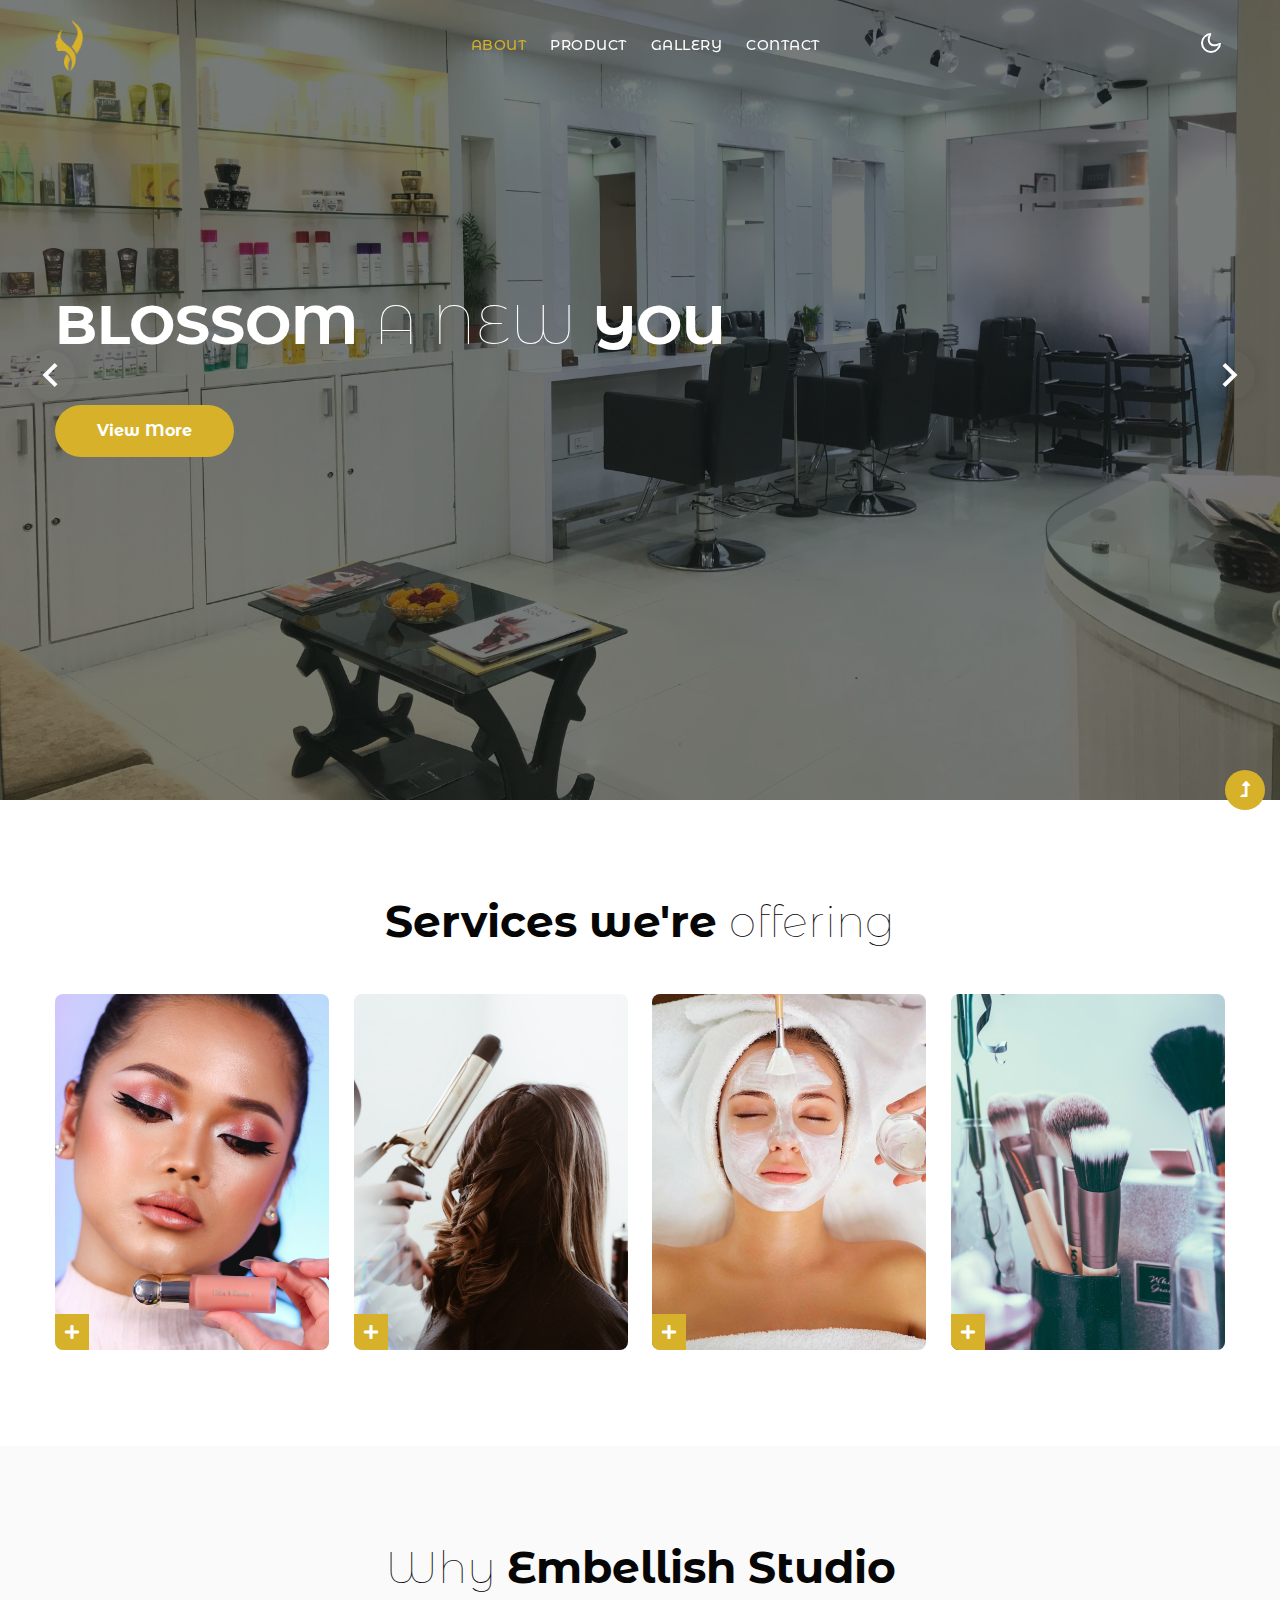
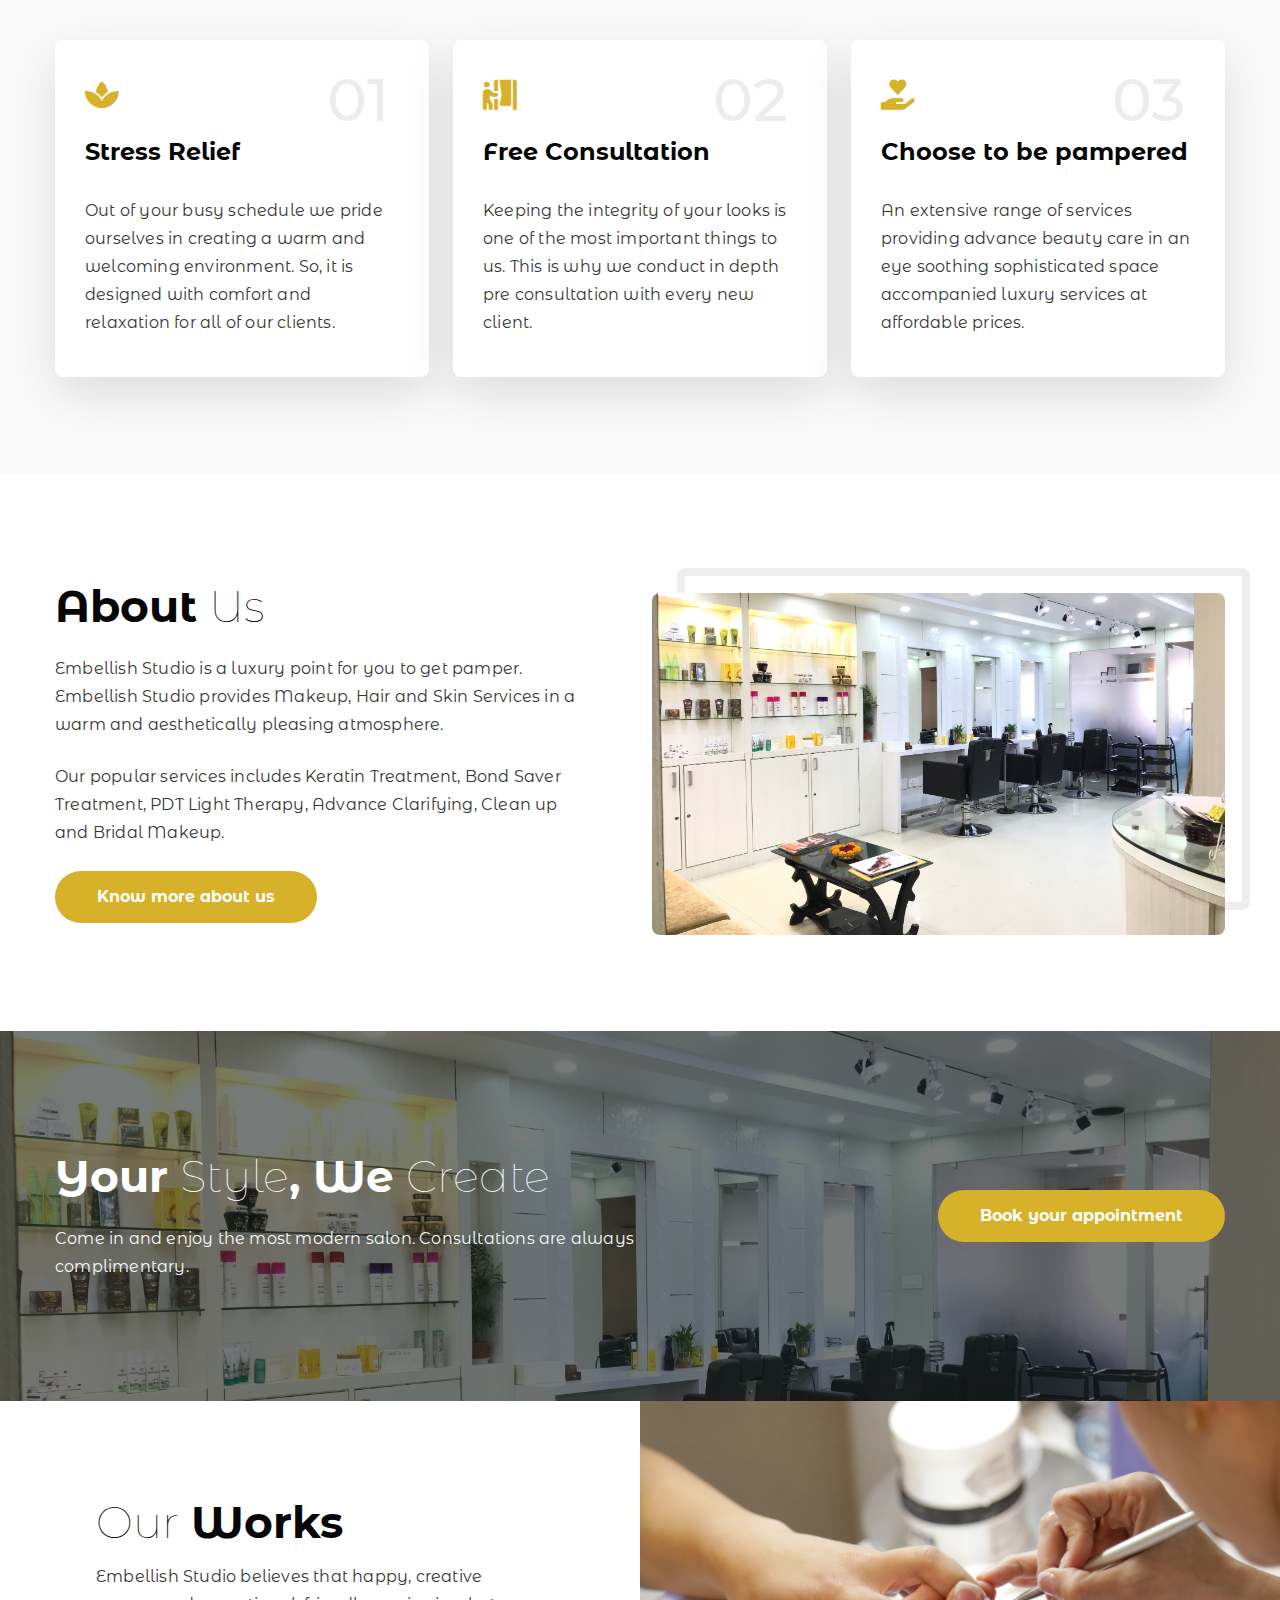
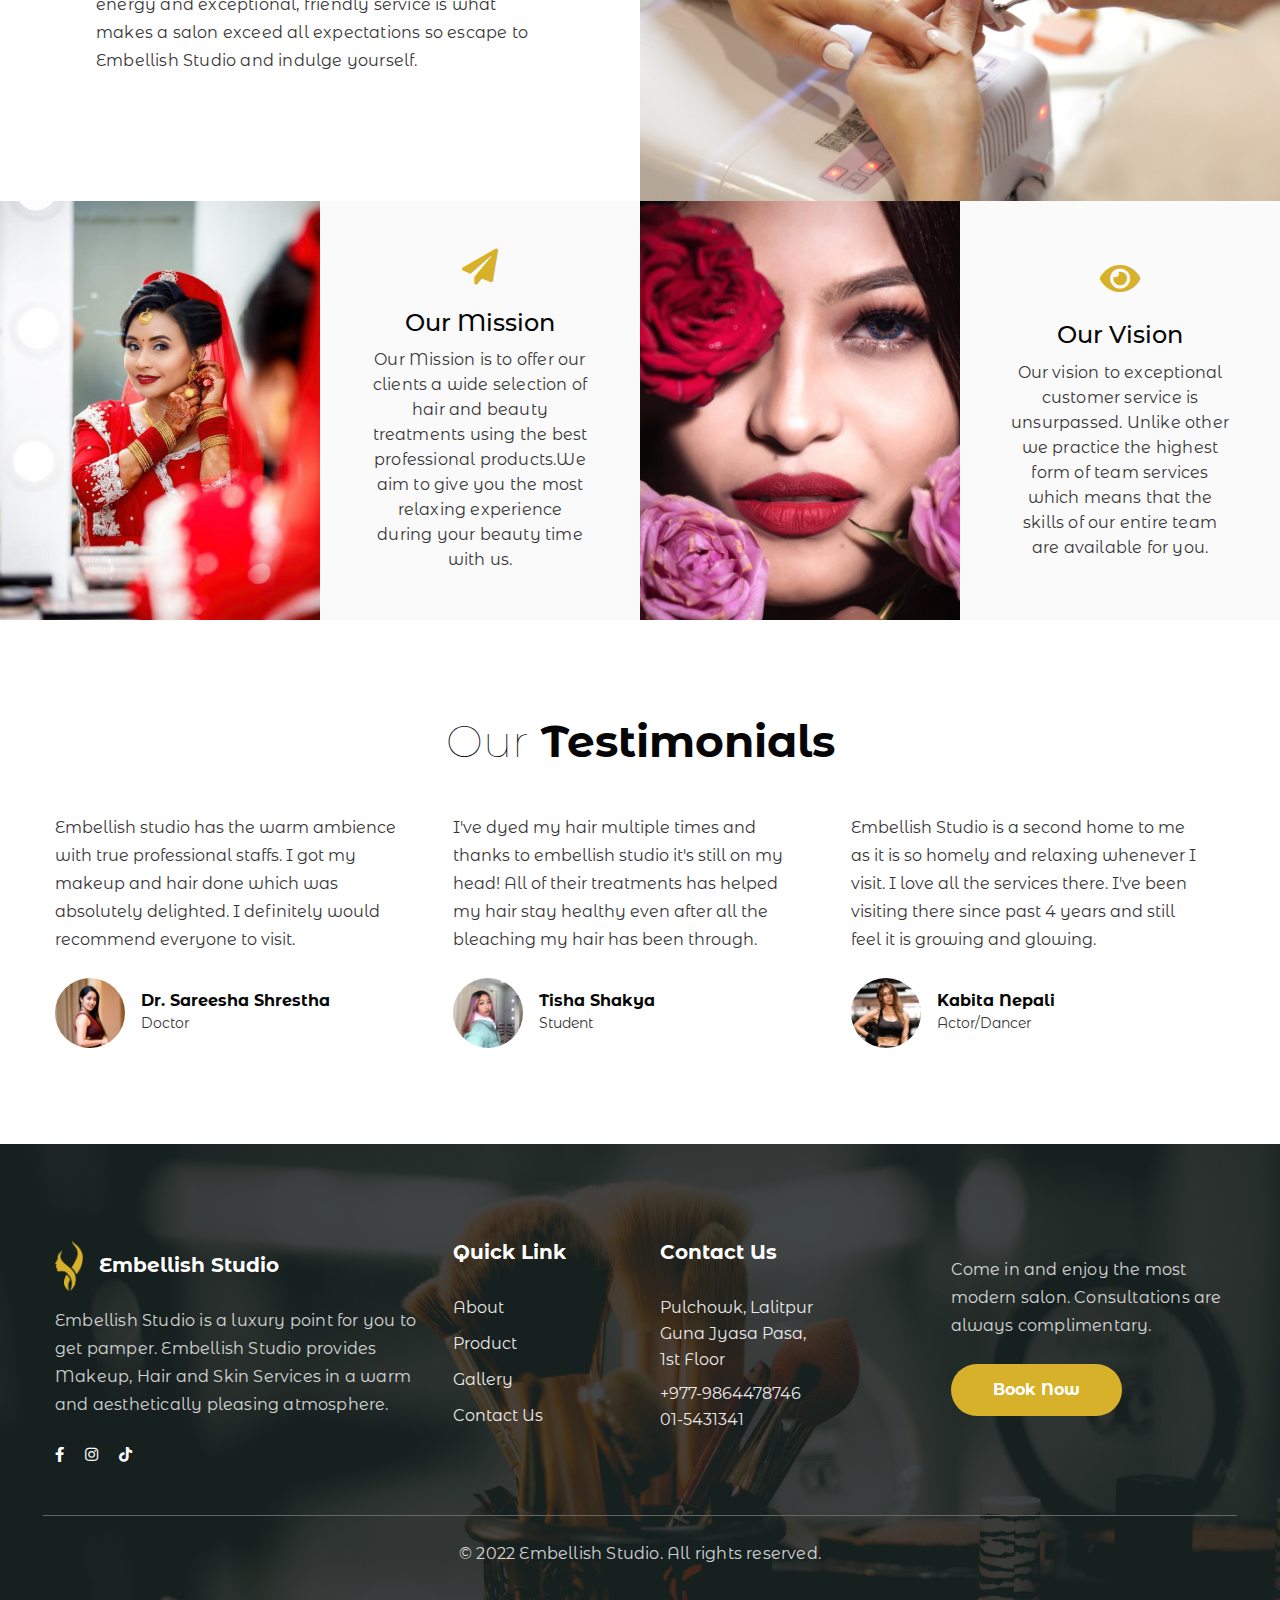
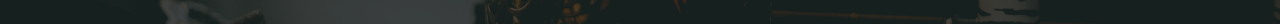
==== index.html @ 5f5c8f49 "first commit" ====
<!doctype html>
<html lang="en">

<head>
    <!-- Required meta tags -->
    <meta charset="utf-8">
    <meta name="viewport" content="width=device-width, initial-scale=1">
    <title>Embellish Studio</title>
    <link rel="preconnect" href="https://fonts.googleapis.com">
<link rel="preconnect" href="https://fonts.gstatic.com" crossorigin>
<link href="https://fonts.googleapis.com/css2?family=Montserrat+Alternates:ital,wght@0,100;0,200;0,300;0,400;0,500;0,600;0,700;0,800;0,900;1,100;1,200;1,300;1,400;1,500;1,600;1,700;1,800;1,900&display=swap" rel="stylesheet">
    <link rel="shortcut icon" type="image/png" href="assets/images/emb.png"> 
    <!-- Template CSS Style link -->
    <link rel="stylesheet" href="assets/css/style-starter.css">
</head>

<body>
    <!-- header -->
    <header id="site-header" class="fixed-top">
        <div class="container">
            <nav class="navbar navbar-expand-lg navbar-light">
                <a class="navbar-brand" href="index.html">
                   <img src="logo.png" width="28" height="50" class="img-fluid me-3" alt="" >
             
                </a>
                <!-- <a class="navbar-brand" href=""> Embellish Studio</a> -->
                
            
              
                <button class="navbar-toggler collapsed" type="button" data-bs-toggle="collapse"
                    data-bs-target="#navbarScroll" aria-controls="navbarScroll" aria-expanded="false"
                    aria-label="Toggle navigation">
                    <span class="navbar-toggler-icon fa icon-expand fa-bars"></span>
                    <span class="navbar-toggler-icon fa icon-close fa-times"></span>
                </button>
              
                <div class="collapse navbar-collapse" id="navbarScroll">
                 
                    <ul class="navbar-nav mx-auto my-2 my-lg-0 navbar-nav-scroll">
                        <li class="nav-item">
                            <a class="nav-link active" aria-current="page" href="index.html">About</a>
                        </li>
                       <!-- <li class="nav-item">
                            <a class="nav-link" href="about.html">About</a>
                        </li> -->
                        <!-- <li class="nav-item">
                            <a class="nav-link" href="services.html">Services</a>
                        </li> -->
                        <li class="nav-item">
                            <a class="nav-link" href="product.html">Product</a>
                        </li>
                        <li class="nav-item">
                            <a class="nav-link" href="gallery.html">Gallery</a>
                        </li>
                        <!-- <li class="nav-item">
                            <a class="nav-link" href="blog.html">Blog</a>
                        </li> -->
                        <li class="nav-item">
                            <a class="nav-link" href="contact.html">Contact</a>
                        </li>
                    </ul>
                 <!--  <form action="#error" method="GET" class="d-flex search-header">
                        <input class="form-control" type="search" placeholder="Enter Keyword..." aria-label="Search"
                            required>
                        <button class="btn btn-style" type="submit"><i class="fas fa-search"></i></button>
                    </form>
                </div>-->
                <!-- toggle switch for light and dark theme -->
               <div class="cont-ser-position">
                    <nav class="navigation">
                        <div class="theme-switch-wrapper">
                            <label class="theme-switch" for="checkbox">
                                <input type="checkbox" id="checkbox">
                                <div class="mode-container">
                                    <i class="gg-sun"></i>
                                    <i class="gg-moon"></i>
                                </div>
                            </label>
                        </div>
                    </nav>
                </div>
                <!-- //toggle switch for light and dark theme -->
            </nav>
        </div>
    </header>
    <!-- //header -->

    <!-- hero slider Start -->
    <div class="banner-wrap">
        <div class="banner-slider">
            <!-- hero slide start -->
            <div class="banner-slide bg1">
                <div class="container">
                    <div class="hero-content">
                        <!--<p data-animation="fadeInDown" class="mb-2">Stitching </p>-->
                        <h1 data-animation="flipInX" data-delay="0.8s" data-color="#fff">
                            BLOSSOM <span>A New</span> YOU </h1>
                        <div class="cta-btn" data-animation="fadeInUp" data-delay="1s">
                            <a href="gallery.html" class="btn btn-style btn-primary">View More</a>
                        </div>
                    </div>
                </div>
                <div class="hero-overlay"></div>
            </div>
            <!-- hero slide end -->
            <!-- hero slide start -->
           <div class="banner-slide bg2">
                <div class="container">
                    <div class="hero-content">
                        <!-- <p data-animation="fadeInDown" class="mb-2">New Trends</p> -->
                        <h1 data-animation="fadeInDown" data-delay="0.8s" data-color="#fff">
                            SLAY <span>with your</span> HAIR
                        </h1>
                        <div class="cta-btn" data-animation="fadeInDown" data-delay="1s">
                            <a href="gallery.html" class="btn btn-style btn-primary">View More</a>
                        </div>
                    </div>
                </div>
                <div class="hero-overlay"></div>
            </div>
            <!-- hero slide end -->
            <!-- hero slide start -->
            <div class="banner-slide bg3">
                <div class="container">
                    <div class="hero-content">
                        <!-- <p data-animation="fadeInUp" class="mb-2">New Models</p> -->
                        <h1 data-animation="fadeInUp" data-color="#fff" data-delay="0.8s">
                            GET <span>your</span> GLOW UP
                        </h1>
                        <div class="cta-btn" data-animation="fadeInDown" data-delay="1s">
                            <a href="gallery.html" class="btn btn-style btn-primary">View More</a>
                        </div>
                    </div>
                </div>
                <div class="hero-overlay"></div>
            </div>
            <!-- hero slide end -->
            <!-- hero slide start -->
            <div class="banner-slide bg4">
                <div class="container">
                    <div class="hero-content">
                        <!-- <p data-animation="fadeInDown" class="mb-2">Fashion Look</p> -->
                        <h1 data-animation="flipInX" data-color="#fff" data-delay="0.8s">
                            CREATE <span>your </span>VISION
                        </h1>
                        <div class="cta-btn" data-animation="fadeInUp" data-delay="1s">
                            <a href="gallery.html" class="btn btn-style btn-primary">View More</a>
                        </div>
                    </div>
                </div>
                <div class="hero-overlay"></div>
            </div>
            <!-- hero slide end -->
        </div>
    </div>
    <!-- hero slider end -->

    <!-- home services block -->
    <div class="w3l-servicesblock2 py-5" id="services">
        <div class="container py-lg-5 py-md-4 py-2">
            <h3 class="title-style text-center mb-lg-5 mb-4">Services we're <span>offering</span></h3>
            <div class="row">
                <div class="col-lg-3 col-sm-6">
                    <div class="grids5-info">
                        <a href="" class="blog-image d-block zoom"><img src="assets/images/s1.jpg" alt=""
                                class="img-fluid radius-image" />
                            <div class="image-overlay">
                                <h4>Makeup</h4>
                                <p>Our Makeup Artists will personalize your makeup look to bring out your best features.</p>
                            </div>
                            <div class="iconic-plus">
                                <i class="fas fa-plus"></i>
                            </div>
                        </a>
                    </div>
                </div>
                <div class="col-lg-3 col-sm-6 mt-sm-0 mt-4">
                    <div class="grids5-info">
                        <a href="" class="blog-image d-block zoom"><img src="assets/images/s2.jpg" alt=""
                                class="img-fluid radius-image" />
                            <div class="image-overlay">
                                <h4>Hair</h4>
                                <p>Our Hair Professionals helps you to choose the best product for your hair.</p>
                            </div>
                            <div class="iconic-plus">
                                <i class="fas fa-plus"></i>
                            </div>
                        </a>
                    </div>
                </div>
                <div class="col-lg-3 col-sm-6 mt-lg-0 mt-4">
                    <div class="grids5-info">
                        <a href="" class="blog-image d-block zoom"><img src="assets/images/s3.jpg" alt=""
                                class="img-fluid radius-image" />
                            <div class="image-overlay">
                                <h4>Skin </h4>
                                <p>Our skin treatment are designed to balance the skin and repair it.</p>
                            </div>
                            <div class="iconic-plus">
                                <i class="fas fa-plus"></i>
                            </div>
                        </a>
                    </div>
                </div>
                <div class="col-lg-3 col-sm-6 mt-lg-0 mt-4">
                    <div class="grids5-info">
                        <a href="" class="blog-image d-block zoom"><img src="assets/images/s4.jpg" alt=""
                                class="img-fluid radius-image" />
                            <div class="image-overlay">
                                <h4>Makeup Classes</h4>
                                <p>Learn everything you need to from basic fundamentals all the way to the advanced techniques including fashion, editorial, bridal, and more.</p>
                            </div>
                            <div class="iconic-plus">
                                <i class="fas fa-plus"></i>
                            </div>
                        </a>
                    </div>
                </div>
            </div>
            <!-- <div class="text-center mt-md-5 mt-5 pt-lg-4">
                <a href="services.html" class="btn btn-style">View More Services</a>
            </div> -->
        </div>
    </div>
    <!-- //home services block -->

    <!-- home page service grids -->
    <section class="home-services py-5" id="services">
        <div class="container py-lg-5 py-md-4 py-2">
            <h3 class="title-style text-center mb-lg-5 mb-4"><span>Why </span>Embellish Studio</h3>
            <div class="row justify-content-center">
                <div class="col-lg-4 col-md-6">
                    <div class="box-wrap">
                        <div class="icon">
                            <i class="fas fa-spa"></i>
                        </div>
                        <h4 class="number">01</h4>
                        <h4><a href="#url">Stress Relief</a></h4>
                        <p>Out of your busy schedule we pride ourselves in creating a warm and welcoming environment. So, it is designed with comfort and relaxation for all of our clients.</p>
                        <!-- <a href="services.html" class="read">Read more</a> -->
                    </div>
                </div>
                <div class="col-lg-4 col-md-6 mt-md-0 mt-4">
                    <div class="box-wrap">
                        <div class="icon">
                            <i class="fas fa-person-booth"></i>
                        </div>
                        <h4 class="number">02</h4>
                        <h4><a href="#url">Free Consultation</a></h4>
                        <p>  Keeping the integrity of your looks is one of the most important things to us. This is why we conduct in depth pre consultation with every new client.  </p>
                        <!-- <a href="services.html" class="read">Read more</a> -->
                    </div>
                </div>
                <div class="col-lg-4 col-md-6 mt-lg-0 mt-4">
                    <div class="box-wrap">
                        <div class="icon">
                            <i class="fas fa-hand-holding-heart"></i>         
                        </div>
                        <h4 class="number">03</h4>
                        <h4><a href="#url">Choose to be pampered</a></h4>
                        <p>An extensive range of services providing advance beauty care in an eye soothing sophisticated space accompanied luxury services at affordable prices. </p>
                        <!-- <a href="services.html" class="read">Read more</a> -->
                    </div>
                </div>
            </div>
        </div>
    </section>
    <!-- //home page service grids -->

    <!-- about block -->
    <section class="w3l-about py-5" id="about">
        <div class="container py-lg-5 py-md-4 py-2">
            <div class="row align-items-center">
                <div class="col-lg-6 section-width pe-xl-5">
                    <h3 class="title-style">About <span>Us</span> </h3>
                    <p class="mt-4">Embellish Studio is a luxury point for you to get pamper. Embellish Studio provides Makeup, Hair and Skin Services in a warm and aesthetically pleasing atmosphere.</p>
                    <p class="mt-4 pb-dm-3">Our popular services includes Keratin Treatment, Bond Saver Treatment, PDT Light Therapy, Advance Clarifying, Clean up and Bridal Makeup.</p>
                    <a href="gallery.html" class="btn btn-style mt-4"> Know more about us</a>  
                </div>
                <div class="col-lg-6 history-info mt-lg-0 mt-5 pt-md-4 pt-2">
                    <div class="position-relative img-border">
                        <img src="assets/images/b1.jpeg" class="img-fluid video-popup-image" alt="video-popup">

                        <!-- <a href="#small-dialog" class="popup-with-zoom-anim play-view text-center position-absolute">
                            <span class="video-play-icon">
                                <span class="fa fa-play"></span>
                            </span>
                        </a> -->

                        <!-- dialog itself, mfp-hide class is required to make dialog hidden -->
                        <div id="small-dialog" class="zoom-anim-dialog mfp-hide">
                            <!-- <iframe src="https://player.vimeo.com/video/333569091?h=9836ac4d97"
                                allowfullscreen></iframe> -->
                        </div>
                    </div>
                </div>
            </div>
        </div>
    </section>
    <!-- //about block -->

    <!-- content block -->
    <section class="w3l-content1 py-5">
        <div class="container py-md-5 py-sm-4 py-2">
            <div class="row align-items-center py-4">
                <div class="col-lg-7">
                    <div class="bottom-info">
                        <h3 class="title-style text-white">Your <span>Style</span>, We <span>Create</span></h3>
                        <p class="mt-4 text-light">Come in and enjoy the most modern salon. Consultations are always complimentary.</p>
                    </div>
                </div>
                <div class="col-lg-5 text-lg-end">
                    <a href="contact.html" class="btn btn-style mt-lg-0 mt-md-5 mt-4">Book your appointment</a>
                </div>
            </div>
        </div>
    </section>
    <!-- //content block -->

    <!-- works block -->
    <section class="w3l-how-grids-3" id="how">
        <div class="container-fluid">
            <div class="row d-grid grid-col-2 grid-element-9 px-lg-0">
                <div class="left-texthny p-lg-5 py-4">
                    <div class="left-texthny-2 p-lg-5 p-4">
                        <h3 class="title-style"><span>Our</span> Works</h3>
                        <p class="my-3 pr-lg-4">Embellish Studio believes that happy, creative energy and exceptional, friendly service is what makes a salon exceed all expectations so escape to Embellish Studio and indulge yourself.</p>
                        <!-- <a href="about.html" class="btn btn-style btn-secondary mt-4">Read More</a> -->
                    </div>
                </div>
                <div class="left-grid-ele-9 grid-bg1">
                </div>
            </div>
            <div class="row d-grid grid-col-3 grid-element-9 px-lg-0">
                <div class="left-grid-ele-9 grid-bg2">

                </div>
                <div class="left-texthny-3 p-lg-5 py-4 d-grid align-items-center">
                    <div class="sub-wid-grid-9 py-lg-0 py-5">
                        <!-- <i class="fas fa-child mb-4"></i> -->
                        <i class="fas fa-paper-plane mb-4"></i>
                        <h4 class="text-grid-9">Our Mission</h4>
                        <p class="sub-para">Our Mission is to offer our clients a wide selection of hair and beauty treatments using the best professional products.We aim to give you the most relaxing experience during your beauty time with us.</p>

                    </div>
                </div>
                <div class="left-grid-ele-9 grid-bg3">

                </div>
                <div class="left-texthny-3 p-lg-5 py-4 d-grid align-items-center">
                    <div class="sub-wid-grid-9 py-lg-0 py-5">
                        <!-- <i class="fab fa-angellist mb-4"></i> -->
                        <i class="fas fa-eye mb-4"></i>
                        <h4 class="text-grid-9">Our Vision</h4>
                        <p class="sub-para">Our vision to exceptional customer service is unsurpassed. Unlike other we practice the highest form of team services which means that the skills of our entire team are available for you.</p>
                    </div>
                </div>
            </div>
        </div>
    </section>
    <!-- //works block -->

 <!-- testimonials block -->
 <section class="w3l-customer-block py-5">
    <div class="container py-lg-5 py-md-4 py-2">
        <h3 class="title-style text-center mb-lg-5 mb-4"><span>Our</span> Testimonials</h3>
        <div class="row">
            <div class="col-md-4">
                <div class="customer-single pe-lg-4">
                    <blockquote>Embellish studio has the warm ambience with true professional staffs. I got my makeup and hair done which was absolutely delighted. I definitely would recommend everyone to visit.
                    </blockquote>
                    <div class="customer-img d-flex align-items-center mt-4">
                        <img src="assets/images/testi1.jpg" class="img-fluid me-3" alt="" />
                        <div class="customer-info">
                            <h6>Dr. Sareesha Shrestha</h6>
                            <small class="mb-0">Doctor</small>
                        </div>
                    </div>
                </div>
            </div>
            <div class="col-md-4 mt-md-0 mt-5">
                <div class="customer-single pe-lg-4">
                    <blockquote>I've dyed my hair multiple times and thanks to embellish studio it's still on my head! All of their treatments has helped my hair stay healthy even after all the bleaching my hair has been through.
                    </blockquote>
                    <div class="customer-img d-flex align-items-center mt-4">
                        <img src="assets/images/testi2.jpg" class="img-fluid me-3" alt="" />
                        <div class="customer-info">
                            <h6>Tisha Shakya</h6>
                            <small class="mb-0">Student</small>
                        </div>
                    </div>
                </div>
            </div>
            <div class="col-md-4 mt-md-0 mt-5">
                <div class="customer-single pe-lg-4">
                    <blockquote>Embellish Studio is a second home to me as it is so homely and relaxing  whenever I visit. I love all the services there. I've been visiting there since past 4 years and still feel it is growing and glowing.
                    </blockquote>
                    <div class="customer-img d-flex align-items-center mt-4">
                        <img src="assets/images/testi3.jpg" class="img-fluid me-3" alt="" />
                        <div class="customer-info">
                            <h6>Kabita Nepali</h6>
                            <small class="mb-0">Actor/Dancer</small>
                        </div>
                    </div>
                </div>
            </div>
        </div>
    </div>
</section>
<!-- //testimonials block -->
   <!-- footer -->
   <footer class="w3l-footer-16 py-5">
    <div class="container pt-md-5 pt-sm-4 pb-sm-2">
        <div class="row">
            <div class="col-lg-4">
                <div class="footer-logo d-flex align-items-center mt-6">
                     <img src="logo.png" width="28" height="50" class="img-fluid me-3" alt="" >
                     <h3 class="mb-0"> Embellish Studio</h3>
                     
                </div>
              
                
                  
                    <p class="mt-3">Embellish Studio is a luxury point for you to get pamper. Embellish Studio provides Makeup, Hair and Skin Services in a warm and aesthetically pleasing atmosphere.</p>
                    <div class="columns-2 mt-4">
                        <ul class="social">
                            <li><a href="https://www.facebook.com/Embellishstudio7"><i class="fab fa-facebook-f"></i></a>
                            </li>
                            <!-- <li><a href="#youtube"><i class="fab fa-youtube"></i></a>
                            </li> -->
                            <li><a href="https://www.instagram.com/embellishstudio_/"><i class="fab fa-instagram"></i></a>
                            </li>
                            <li><a href="https://www.tiktok.com/@embellishstudio"><i class="fab fa-tiktok"></i></a>
                            </li>
                           <!-- <li><a href="#github"><i class="fab fa-daraz"></i></a>
                            </li> --><div class="!"></div>
                    </ul>
                </div>
            </div>
            <div class="col-lg-5 mt-lg-0 mt-5">    
                <div class="row">
                    <div class="col-xl-5 col-4 column">
                        <h3 class="">Quick Link</h3>
                        <ul class="footer-gd-16">
                            <li><a href="index.html">About</a></li>
                            <li><a href="product.html">Product</a></li>
                            <li><a href="gallery.html">Gallery</a></li>
                            <li><a href="contact.html">Contact Us</a></li>
                        </ul>
                    </div>
                    <div class="col-xl-5 col-6 column px-xxl-0">
                        <h3 class="">Contact Us</h3>
                        <ul class="footer-contact-list">
                            <li class="mt-2">Pulchowk, Lalitpur<br>Guna Jyasa Pasa,<br>1st Floor</li>
                            <li class="mt-2">+977-9864478746<br>01-5431341</li>
                        </ul>
                    </div>
                </div>
            </div>
            <div class="col-lg-3 col-md-7 col-8 column mt-lg-0 mt-4">
                <!-- <h3>Downloads</h3> -->
            </a>
           <p class="mt-3">Come in and enjoy the most modern salon. Consultations are always complimentary.</p>
            <div class="columns-2 mt-4">
                <a href="contact.html" class="btn btn-style mt-lg-0 mt-md-5 mt-4">Book Now</a>
               
            </div>
        </div>
        <div class="below-section text-center pt-4 mt-5">
            <p class="copy-text">&copy; 2022 Embellish Studio. All rights reserved.  </p>
        </div>
    </div>
</footer>
<!-- //footer -->

    <!-- Js scripts -->
    <!-- move top -->
    <button onclick="topFunction()" id="movetop" title="Go to top">
        <span class="fas fa-level-up-alt" aria-hidden="true"></span>
    </button>
    <script>
        // When the user scrolls down 20px from the top of the document, show the button
        window.onscroll = function () {
            scrollFunction()
        };

        function scrollFunction() {
            if (document.body.scrollTop > 20 || document.documentElement.scrollTop > 20) {
                document.getElementById("movetop").style.display = "block";
            } else {
                document.getElementById("movetop").style.display = "none";
            }
        }

        // When the user clicks on the button, scroll to the top of the document
        function topFunction() {
            document.body.scrollTop = 0;
            document.documentElement.scrollTop = 0;
        }
    </script>
    <!-- //move top -->

    <!-- common jquery plugin -->
    <script src="assets/js/jquery-3.3.1.min.js"></script>
    <!-- //common jquery plugin -->

    <!-- banner slick slider -->
    <script src="assets/js/slick.js"></script>
    <script src="assets/js/script.js"></script>
    <!-- //banner slick slider -->

    <!-- magnific-popup javascript -->
    <script src="assets/js/jquery.magnific-popup.min.js"></script>
    <script>
        $(document).ready(function () {
            $('.popup-with-zoom-anim').magnificPopup({
                type: 'inline',

                fixedContentPos: false,
                fixedBgPos: true,

                overflowY: 'auto',

                closeBtnInside: true,
                preloader: false,

                midClick: true,
                removalDelay: 300,
                mainClass: 'my-mfp-zoom-in'
            });

            $('.popup-with-move-anim').magnificPopup({
                type: 'inline',

                fixedContentPos: false,
                fixedBgPos: true,

                overflowY: 'auto',

                closeBtnInside: true,
                preloader: false,

                midClick: true,
                removalDelay: 300,
                mainClass: 'my-mfp-slide-bottom'
            });
        });
    </script>
    <!-- //magnific-popup javascript -->

    <!-- theme switch js (light and dark)-->
    <script src="assets/js/theme-change.js"></script>
    <!-- //theme switch js (light and dark)-->

    <!-- MENU-JS -->
    <script>
        $(window).on("scroll", function () {
            var scroll = $(window).scrollTop();

            if (scroll >= 80) {
                $("#site-header").addClass("nav-fixed");
            } else {
                $("#site-header").removeClass("nav-fixed");
            }
        });

        //Main navigation Active Class Add Remove
        $(".navbar-toggler").on("click", function () {
            $("header").toggleClass("active");
        });
        $(document).on("ready", function () {
            if ($(window).width() > 991) {
                $("header").removeClass("active");
            }
            $(window).on("resize", function () {
                if ($(window).width() > 991) {
                    $("header").removeClass("active");
                }
            });
        });
    </script>
    <!-- //MENU-JS -->

    <!-- disable body scroll which navbar is in active -->
    <script>
        $(function () {
            $('.navbar-toggler').click(function () {
                $('body').toggleClass('noscroll');
            })
        });
    </script>
    <!-- //disable body scroll which navbar is in active -->
    <!-- disable right click -->
    <script>
        document.addEventListener("contextmenu", function(event){
        event.preventDefault();  
        }, false);
        </script>
        <!-- disable right click -->

    <!-- bootstrap -->
    <script src="assets/js/bootstrap.min.js"></script>
    <!-- //bootstrap -->
    <!-- //Js scripts -->
</body>

</html>
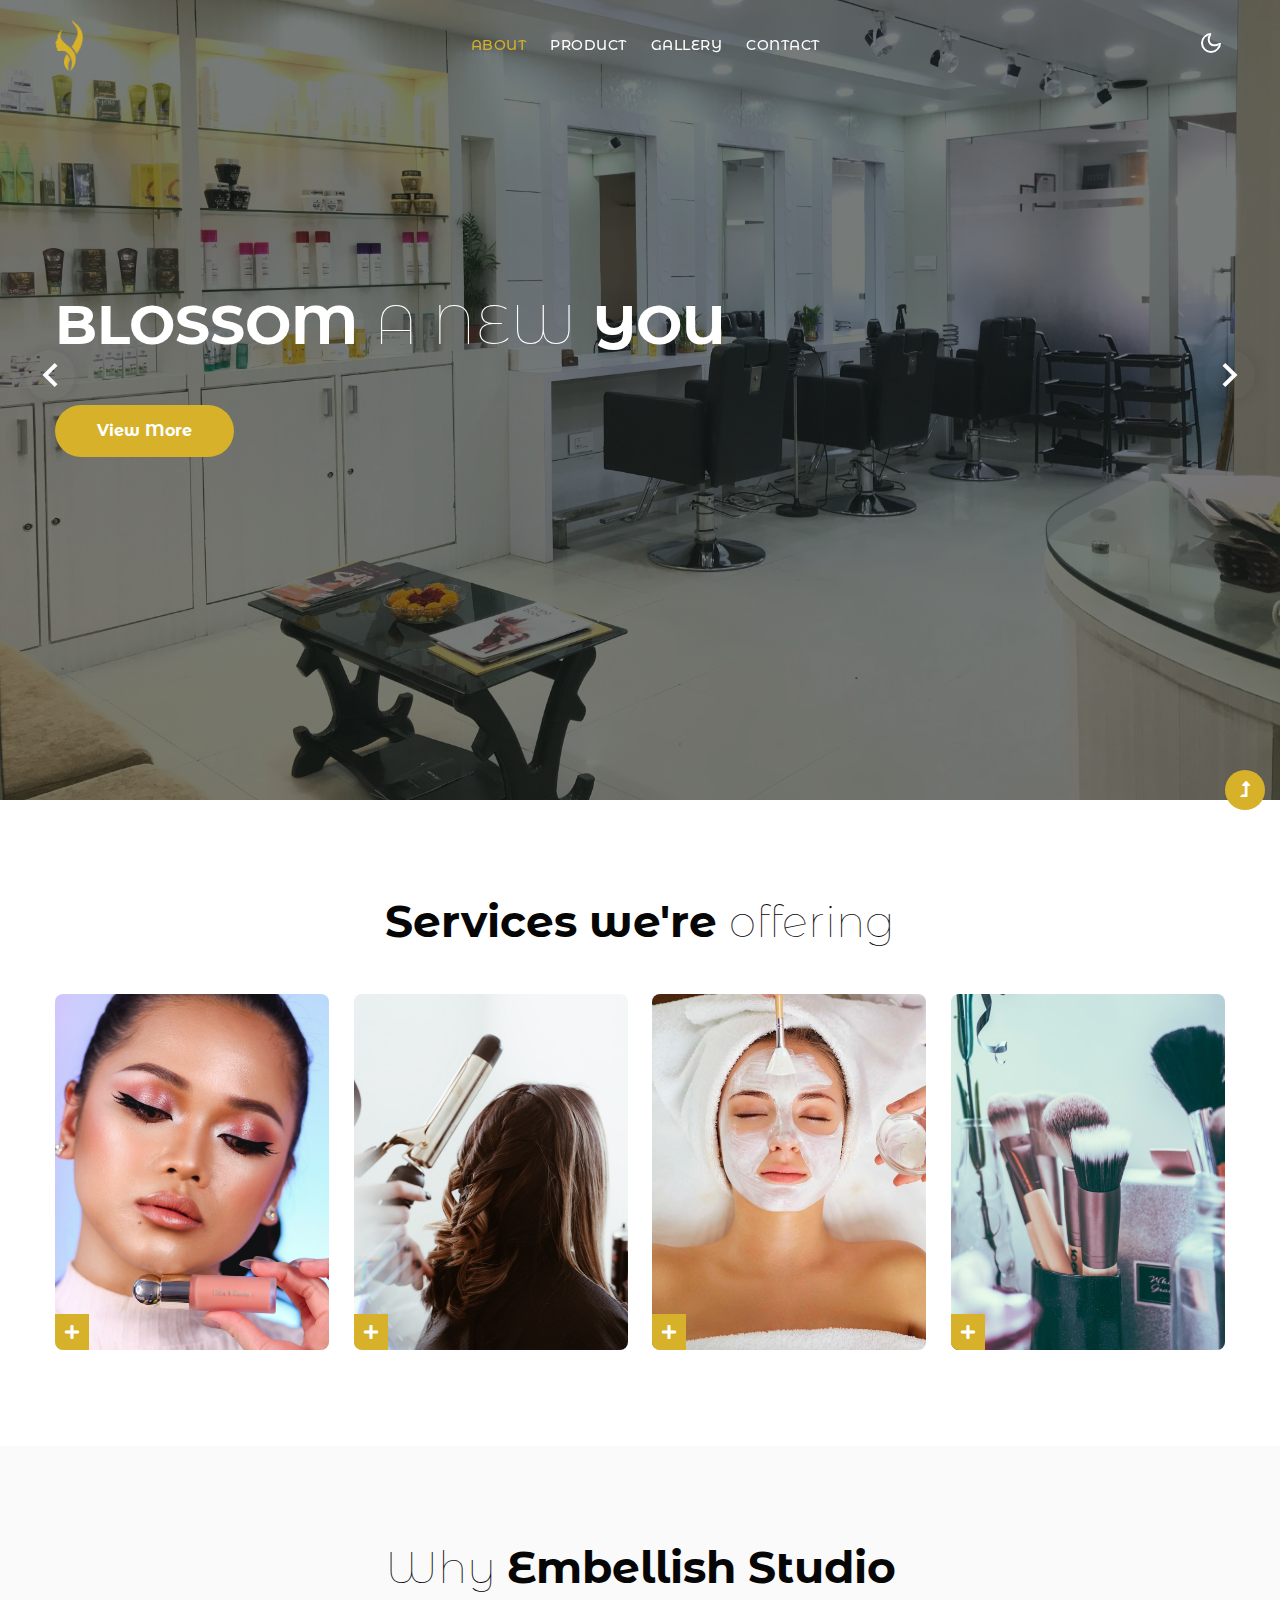
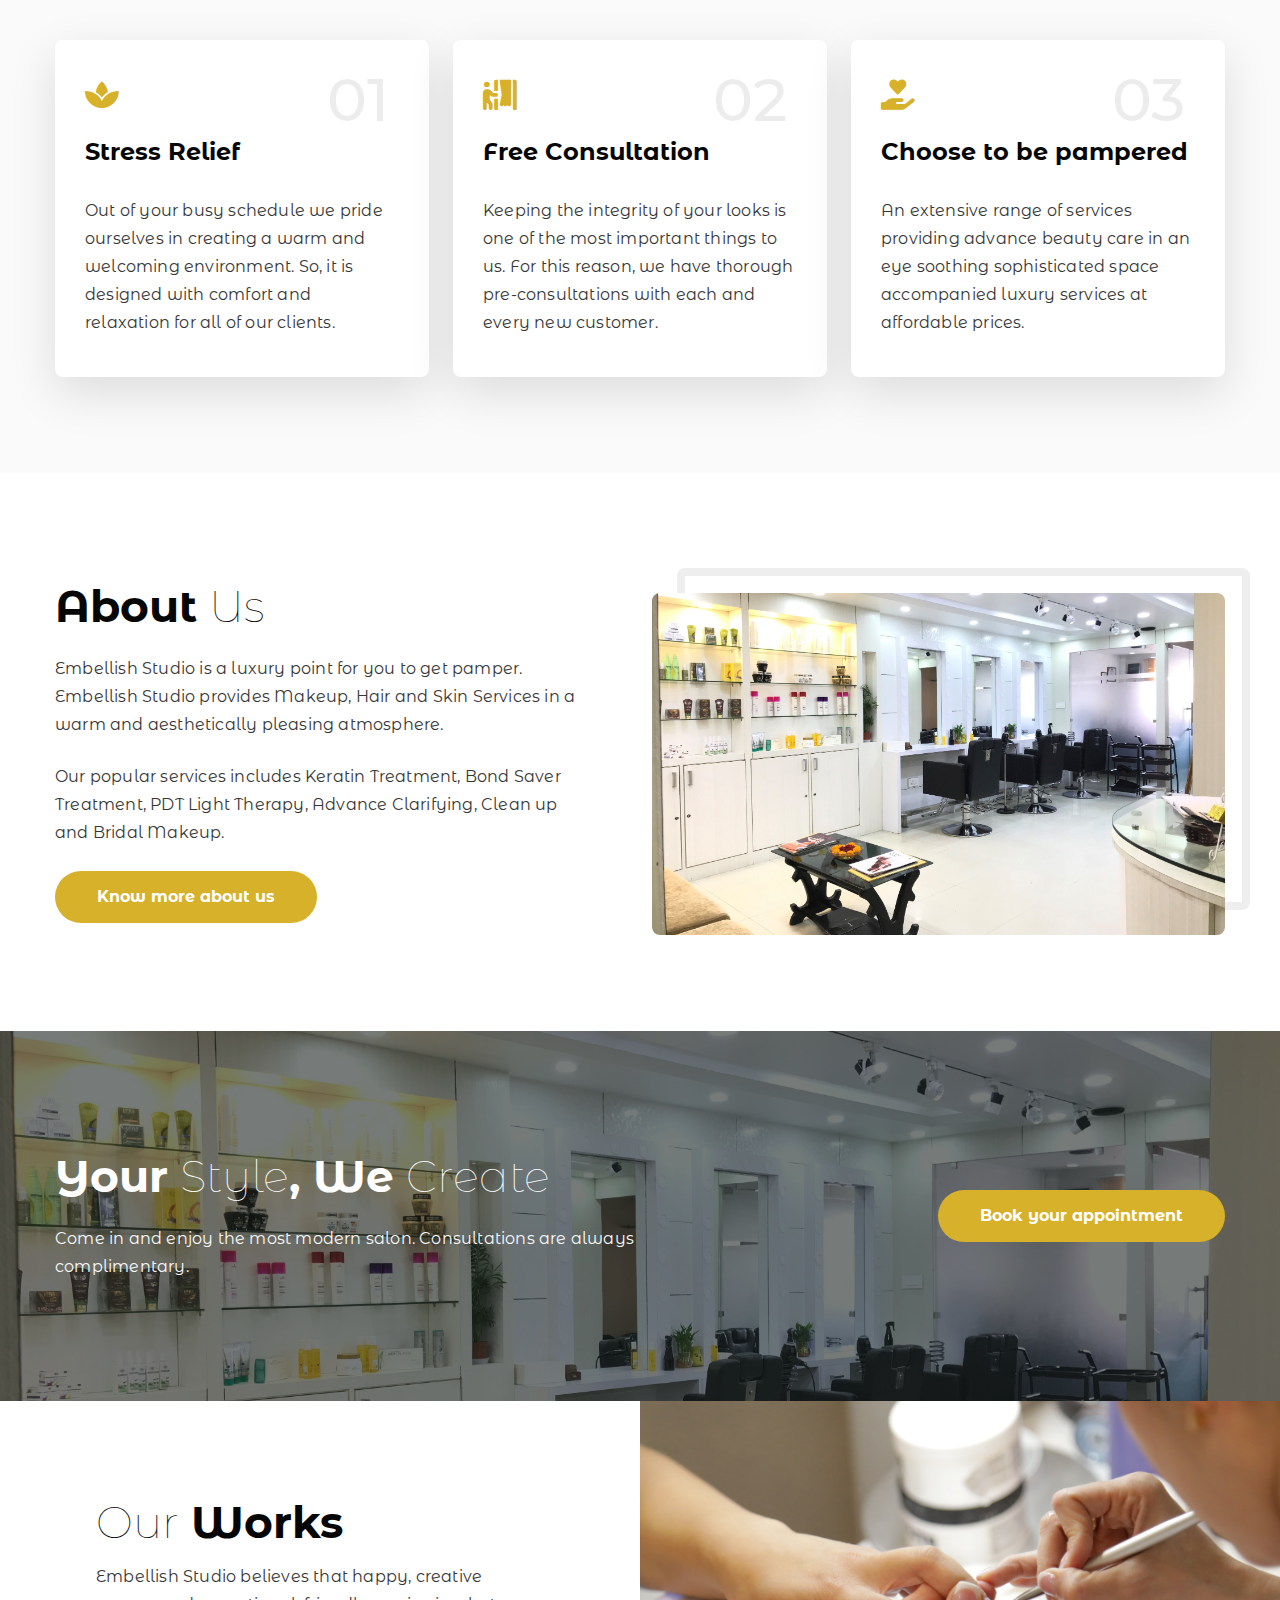
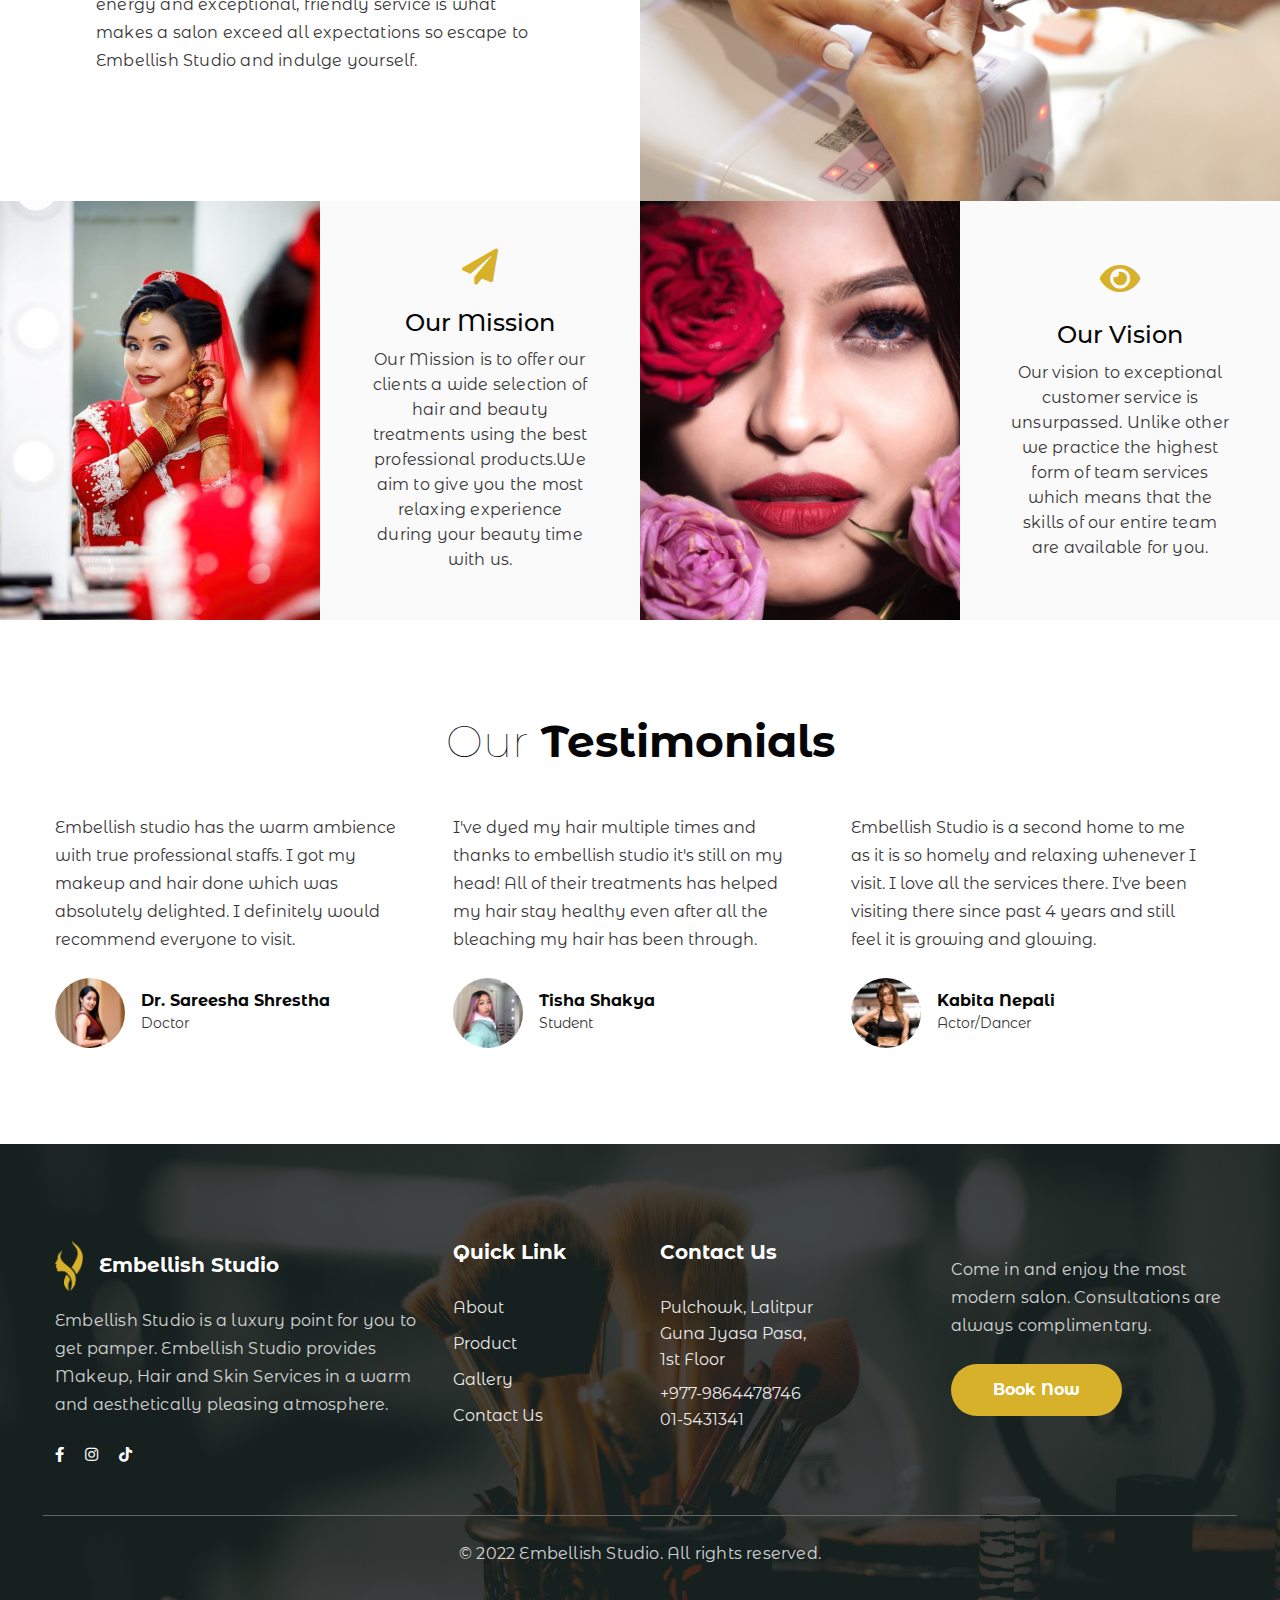
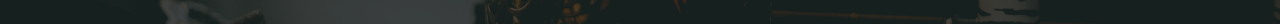
==== commit 499070e4: "modified" ====
--- a/index.html
+++ b/index.html
@@ -5,6 +5,10 @@
     <!-- Required meta tags -->
     <meta charset="utf-8">
     <meta name="viewport" content="width=device-width, initial-scale=1">
+    <meta property="og:title" content="Embellish Studio" />
+<meta property="og:description" content="Embellish Studio is a luxury point for you to get pamper. Embellish Studio provides Makeup, Hair and Skin Services in a warm and aesthetically pleasing atmosphere." />
+<meta property="og:image" content="assets/images/b1.jpeg"/>
+
     <title>Embellish Studio</title>
     <link rel="preconnect" href="https://fonts.googleapis.com">
 <link rel="preconnect" href="https://fonts.gstatic.com" crossorigin>
@@ -247,13 +251,13 @@
                         </div>
                         <h4 class="number">02</h4>
                         <h4><a href="#url">Free Consultation</a></h4>
-                        <p>  Keeping the integrity of your looks is one of the most important things to us. This is why we conduct in depth pre consultation with every new client.  </p>
+                        <p>  Keeping the integrity of your looks is one of the most important things to us. For this reason, we have thorough pre-consultations with each and every new customer. </p>
                         <!-- <a href="services.html" class="read">Read more</a> -->
                     </div>
                 </div>
                 <div class="col-lg-4 col-md-6 mt-lg-0 mt-4">
                     <div class="box-wrap">
-                        <div class="icon">
+                        <div class="icon"> 
                             <i class="fas fa-hand-holding-heart"></i>         
                         </div>
                         <h4 class="number">03</h4>
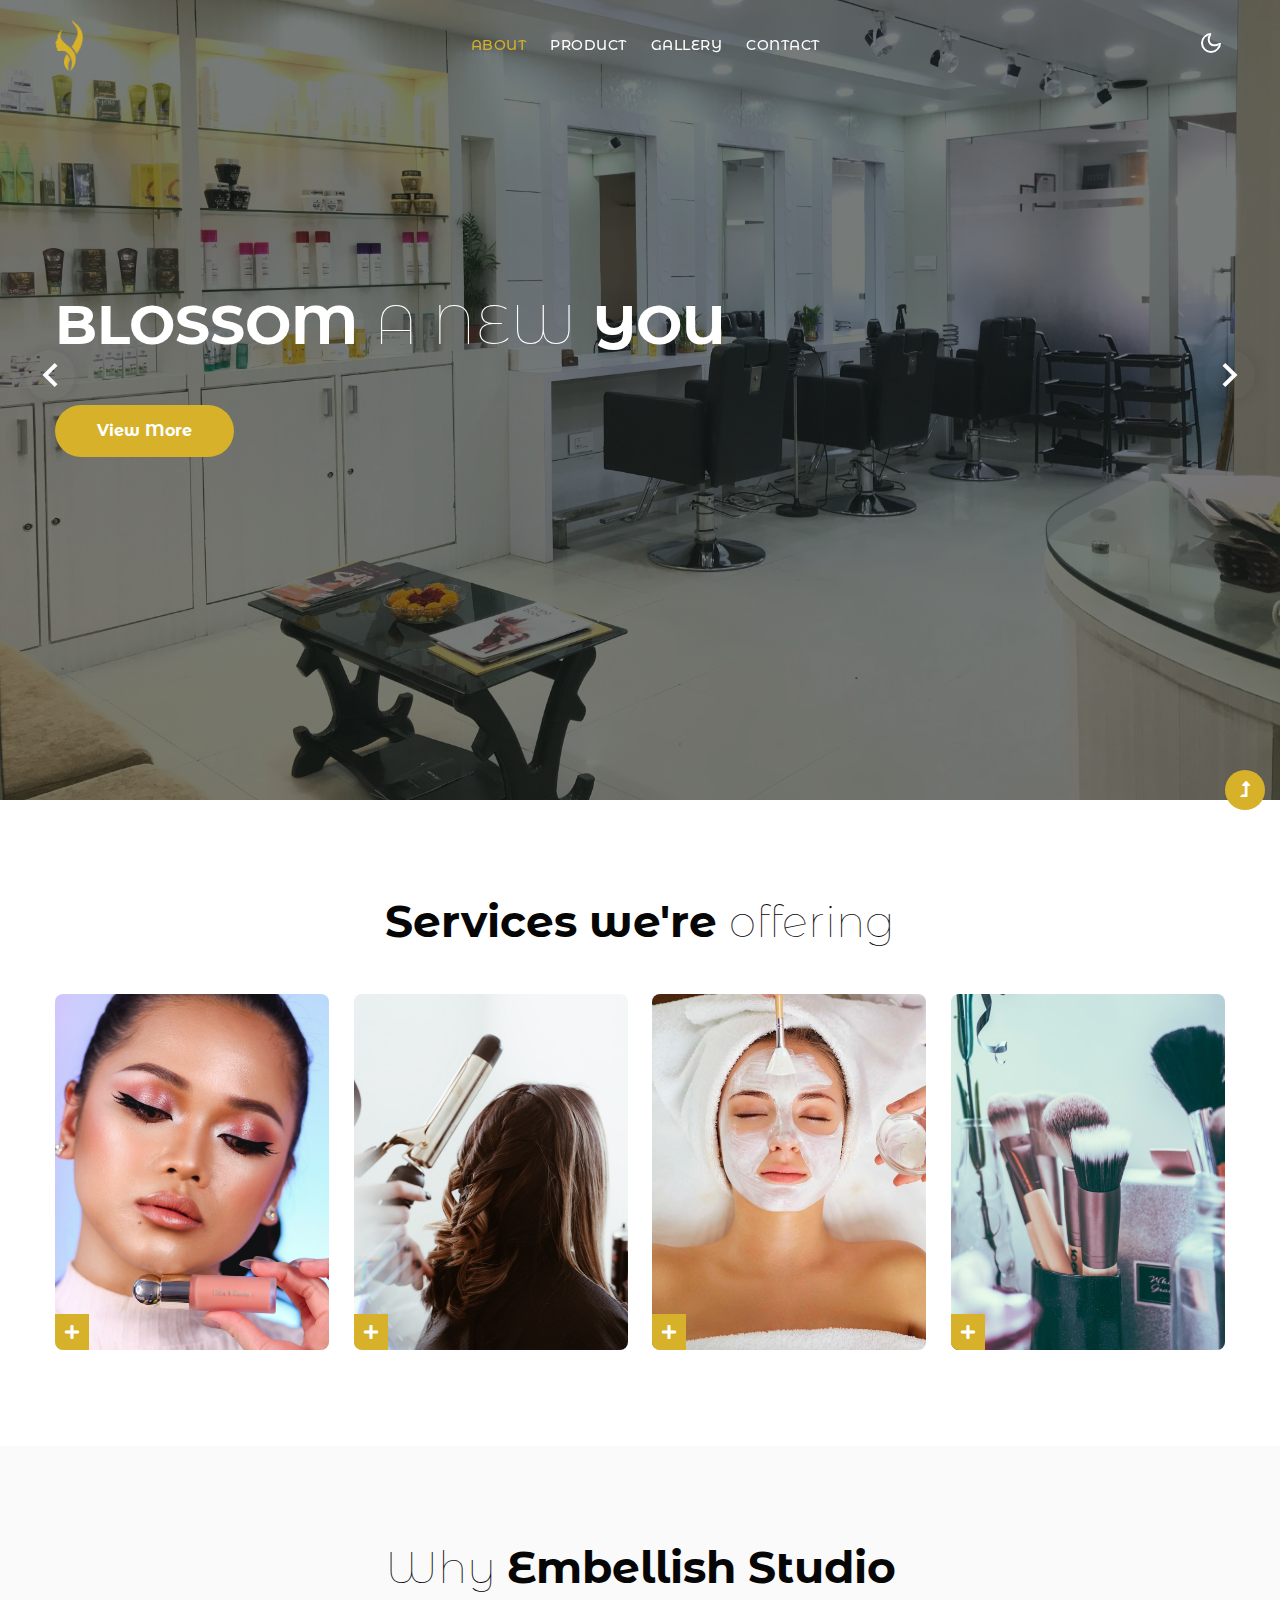
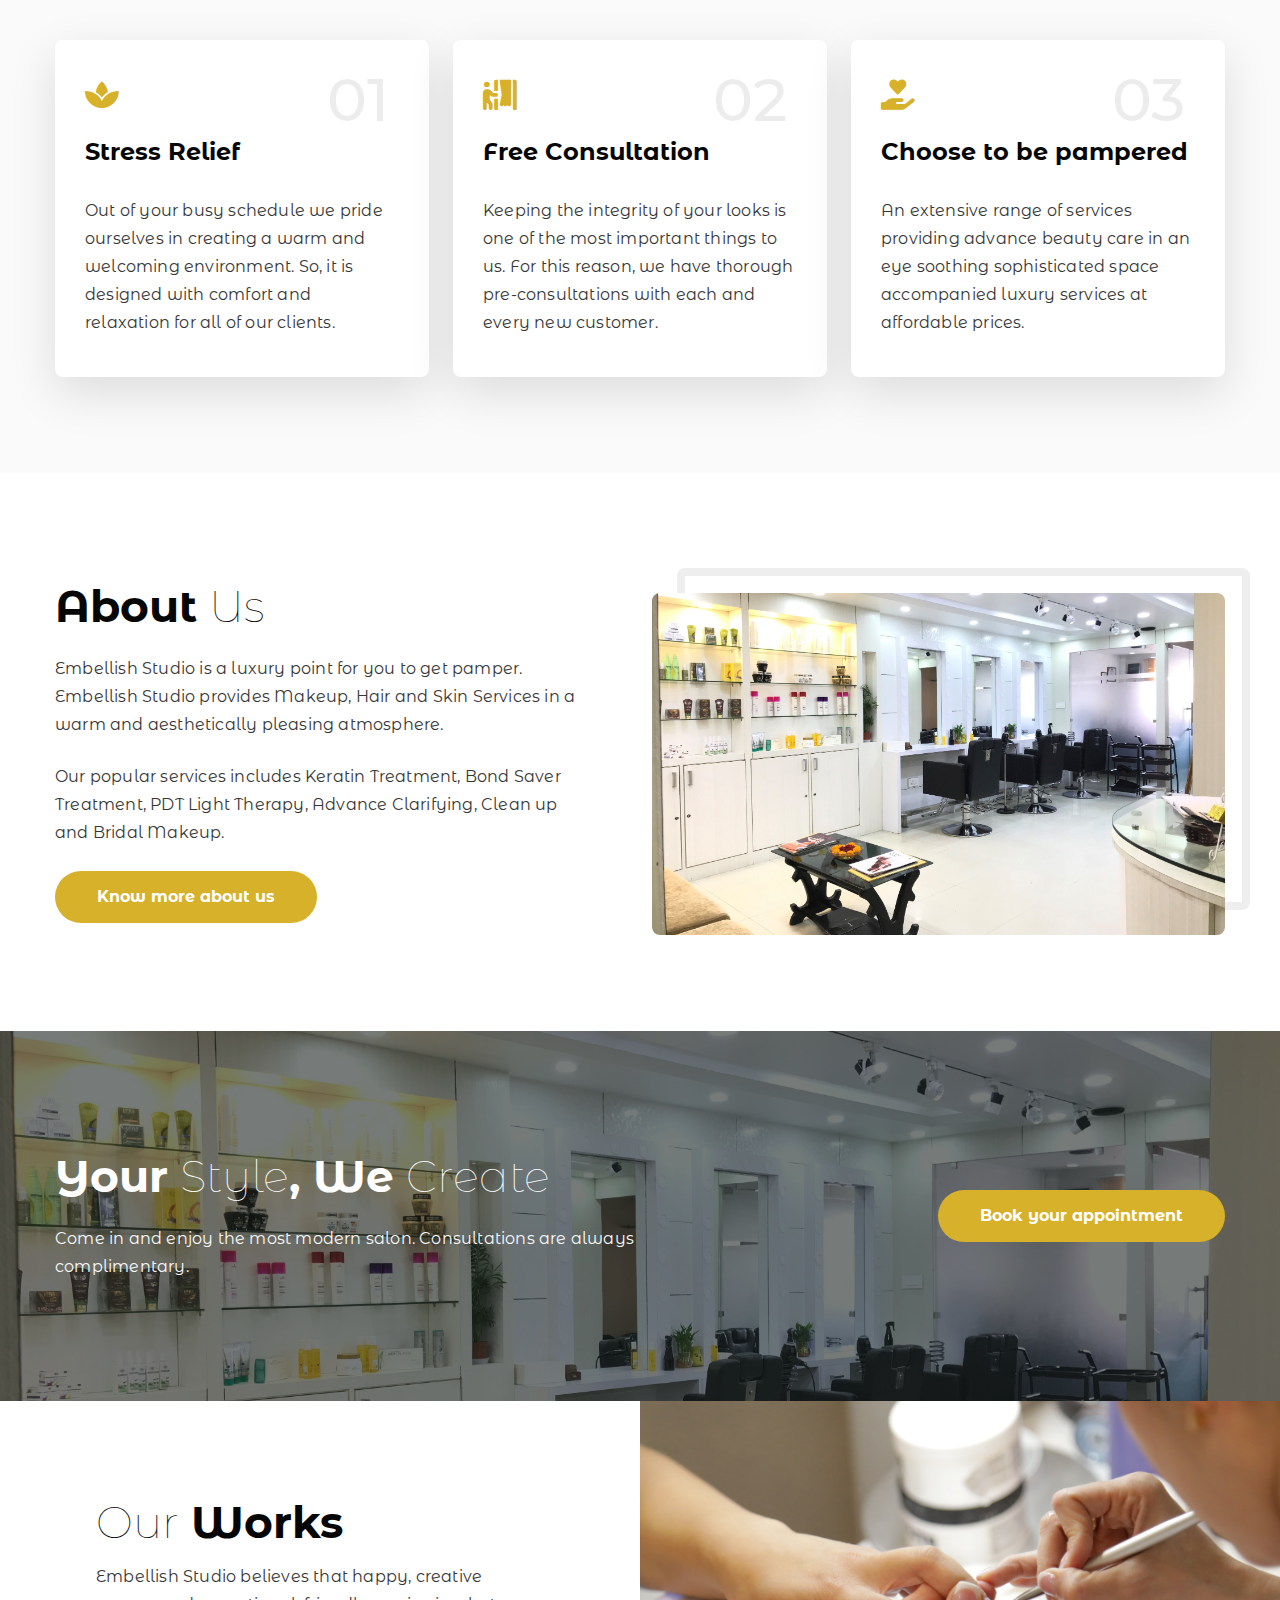
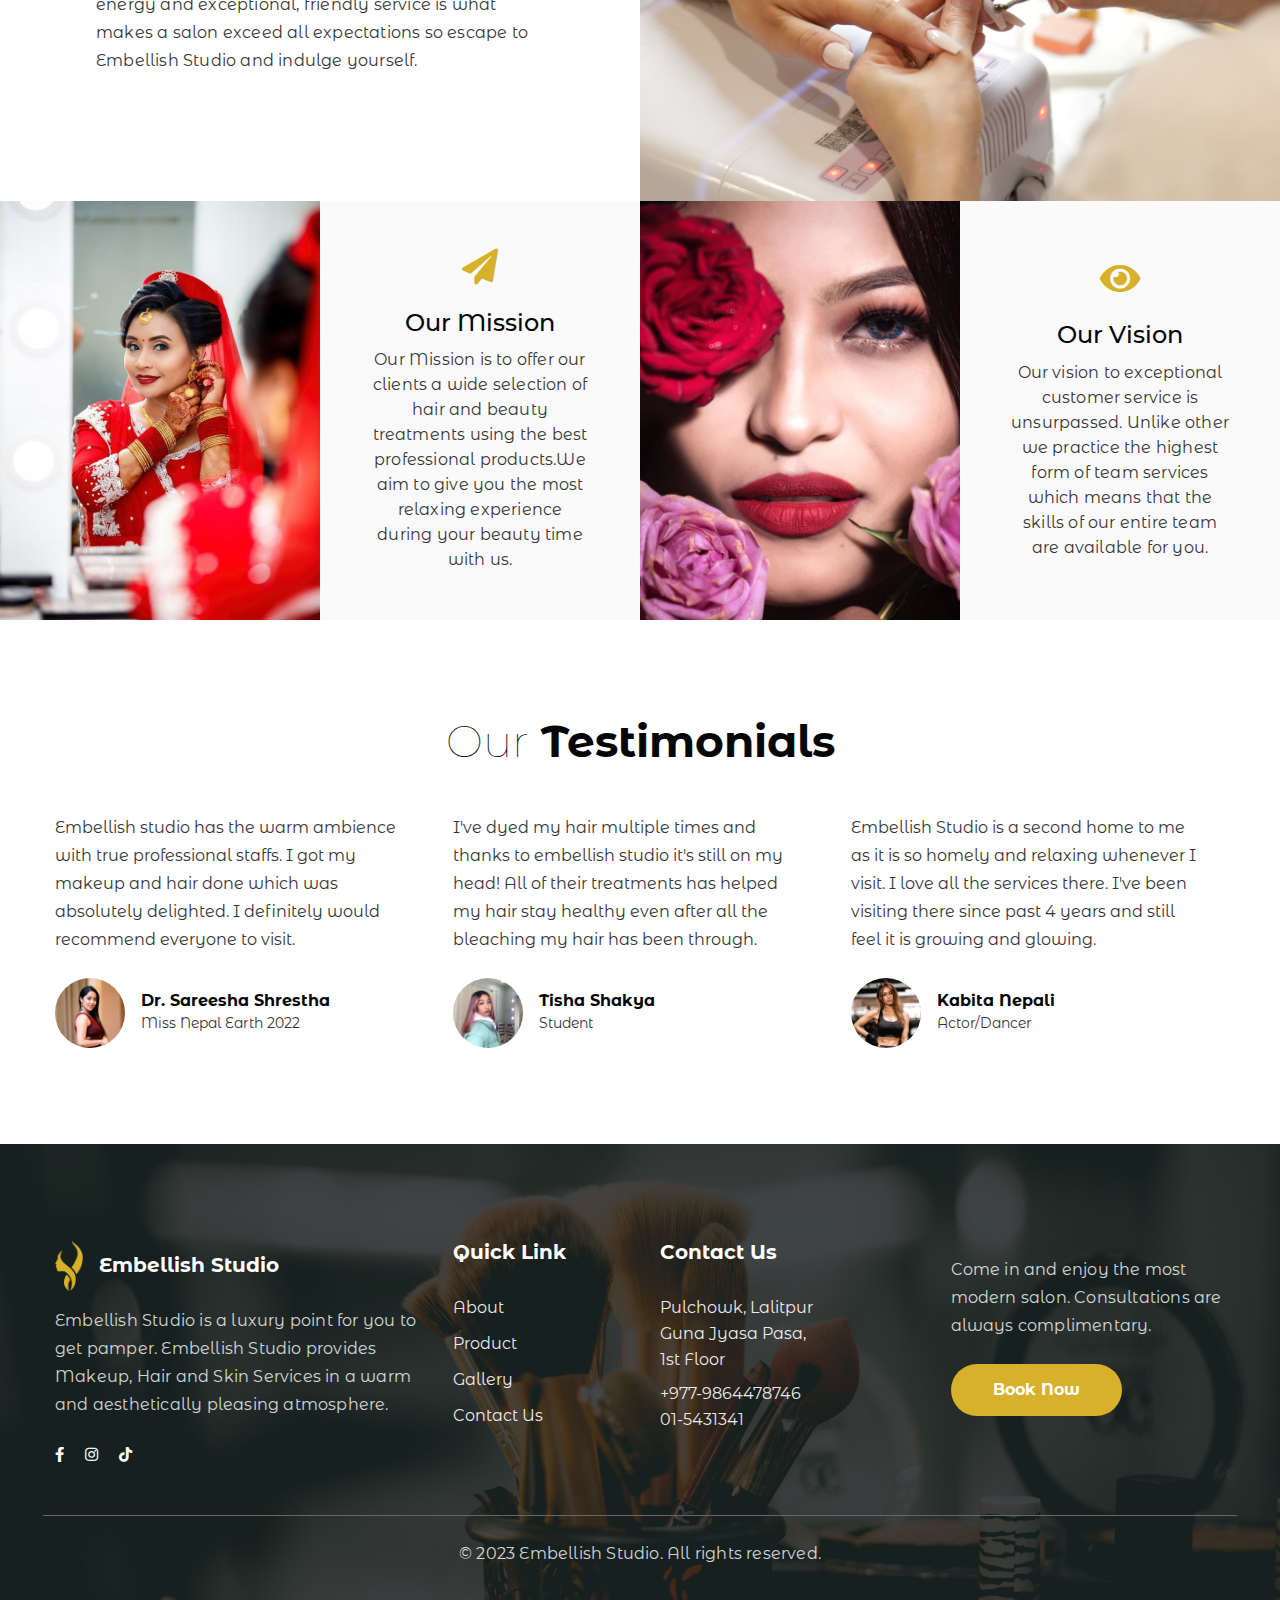
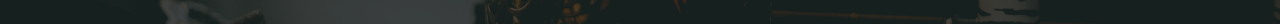
==== commit 33060c80: "modify" ====
--- a/index.html
+++ b/index.html
@@ -377,7 +377,7 @@
                         <img src="assets/images/testi1.jpg" class="img-fluid me-3" alt="" />
                         <div class="customer-info">
                             <h6>Dr. Sareesha Shrestha</h6>
-                            <small class="mb-0">Doctor</small>
+                            <small class="mb-0">Miss Nepal Earth 2022</small>
                         </div>
                     </div>
                 </div>
@@ -471,7 +471,7 @@
             </div>
         </div>
         <div class="below-section text-center pt-4 mt-5">
-            <p class="copy-text">&copy; 2022 Embellish Studio. All rights reserved.  </p>
+            <p class="copy-text">&copy; 2023 Embellish Studio. All rights reserved.  </p>
         </div>
     </div>
 </footer>
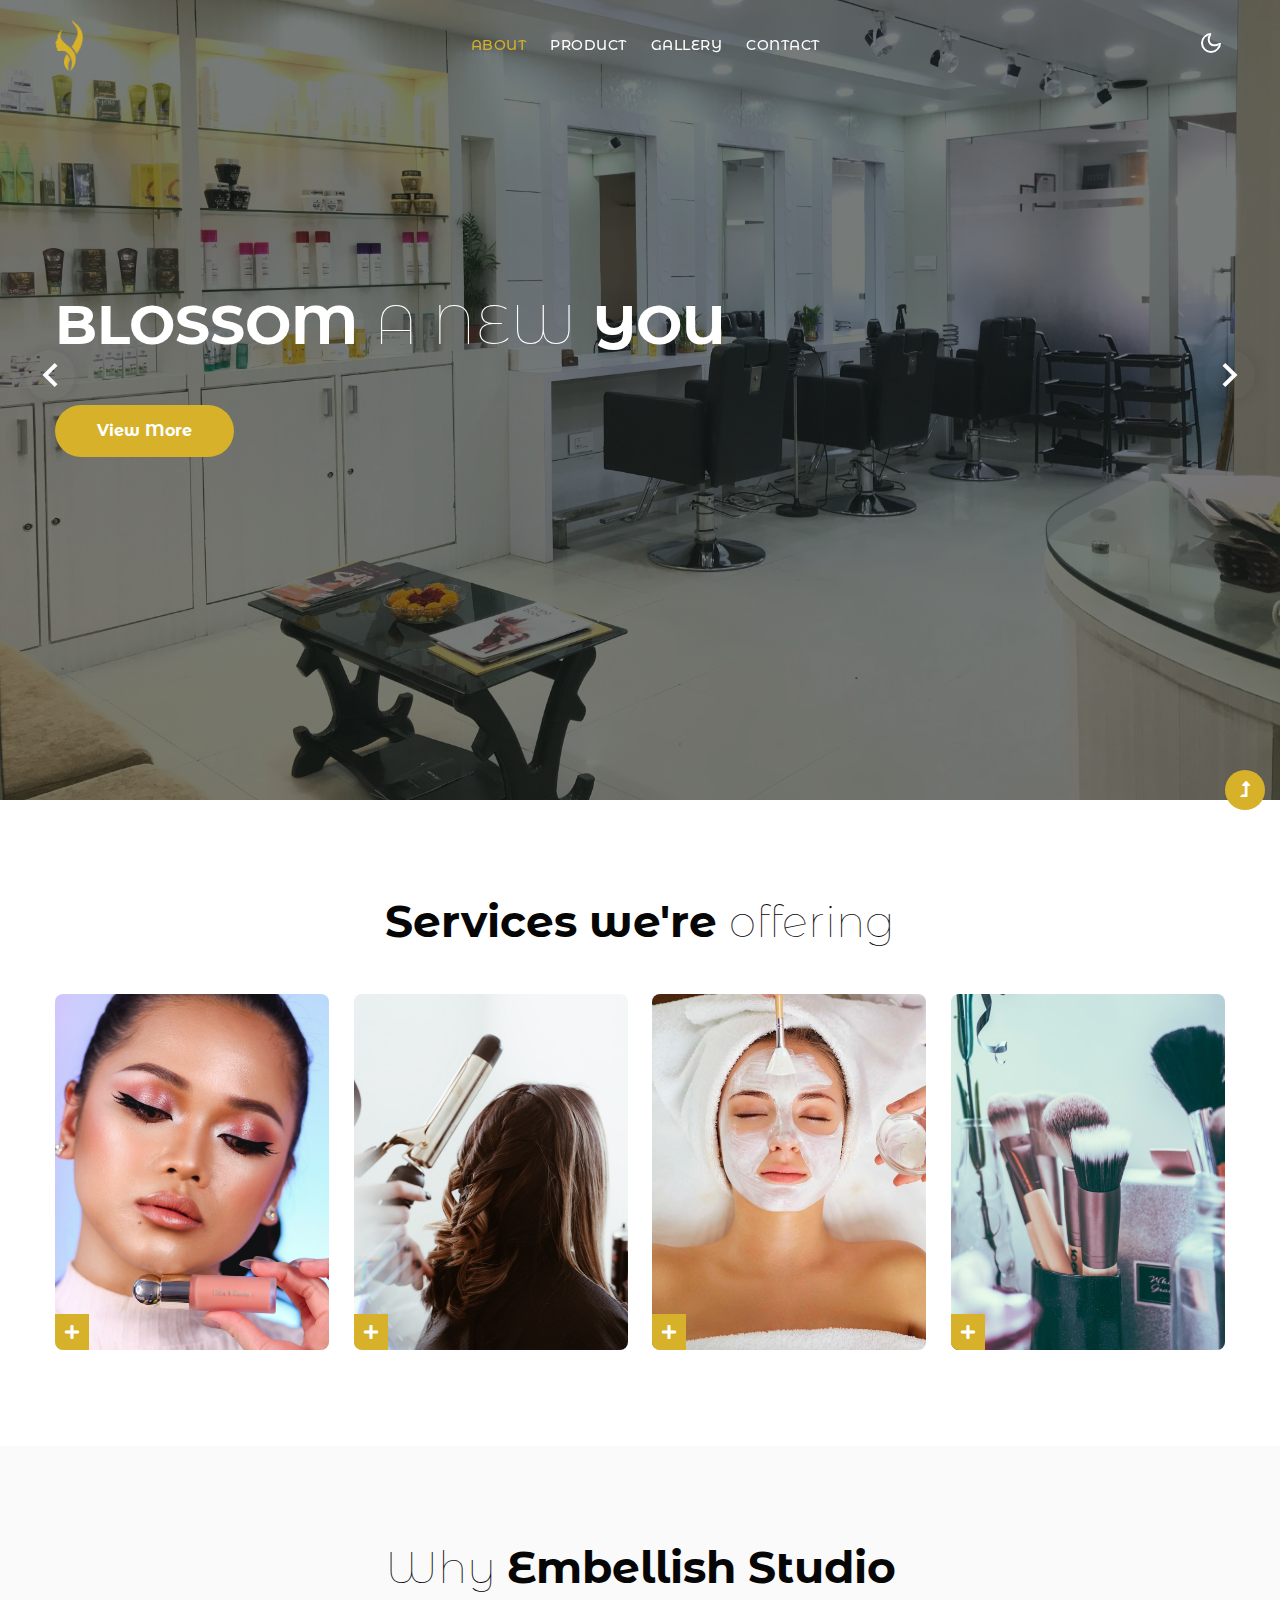
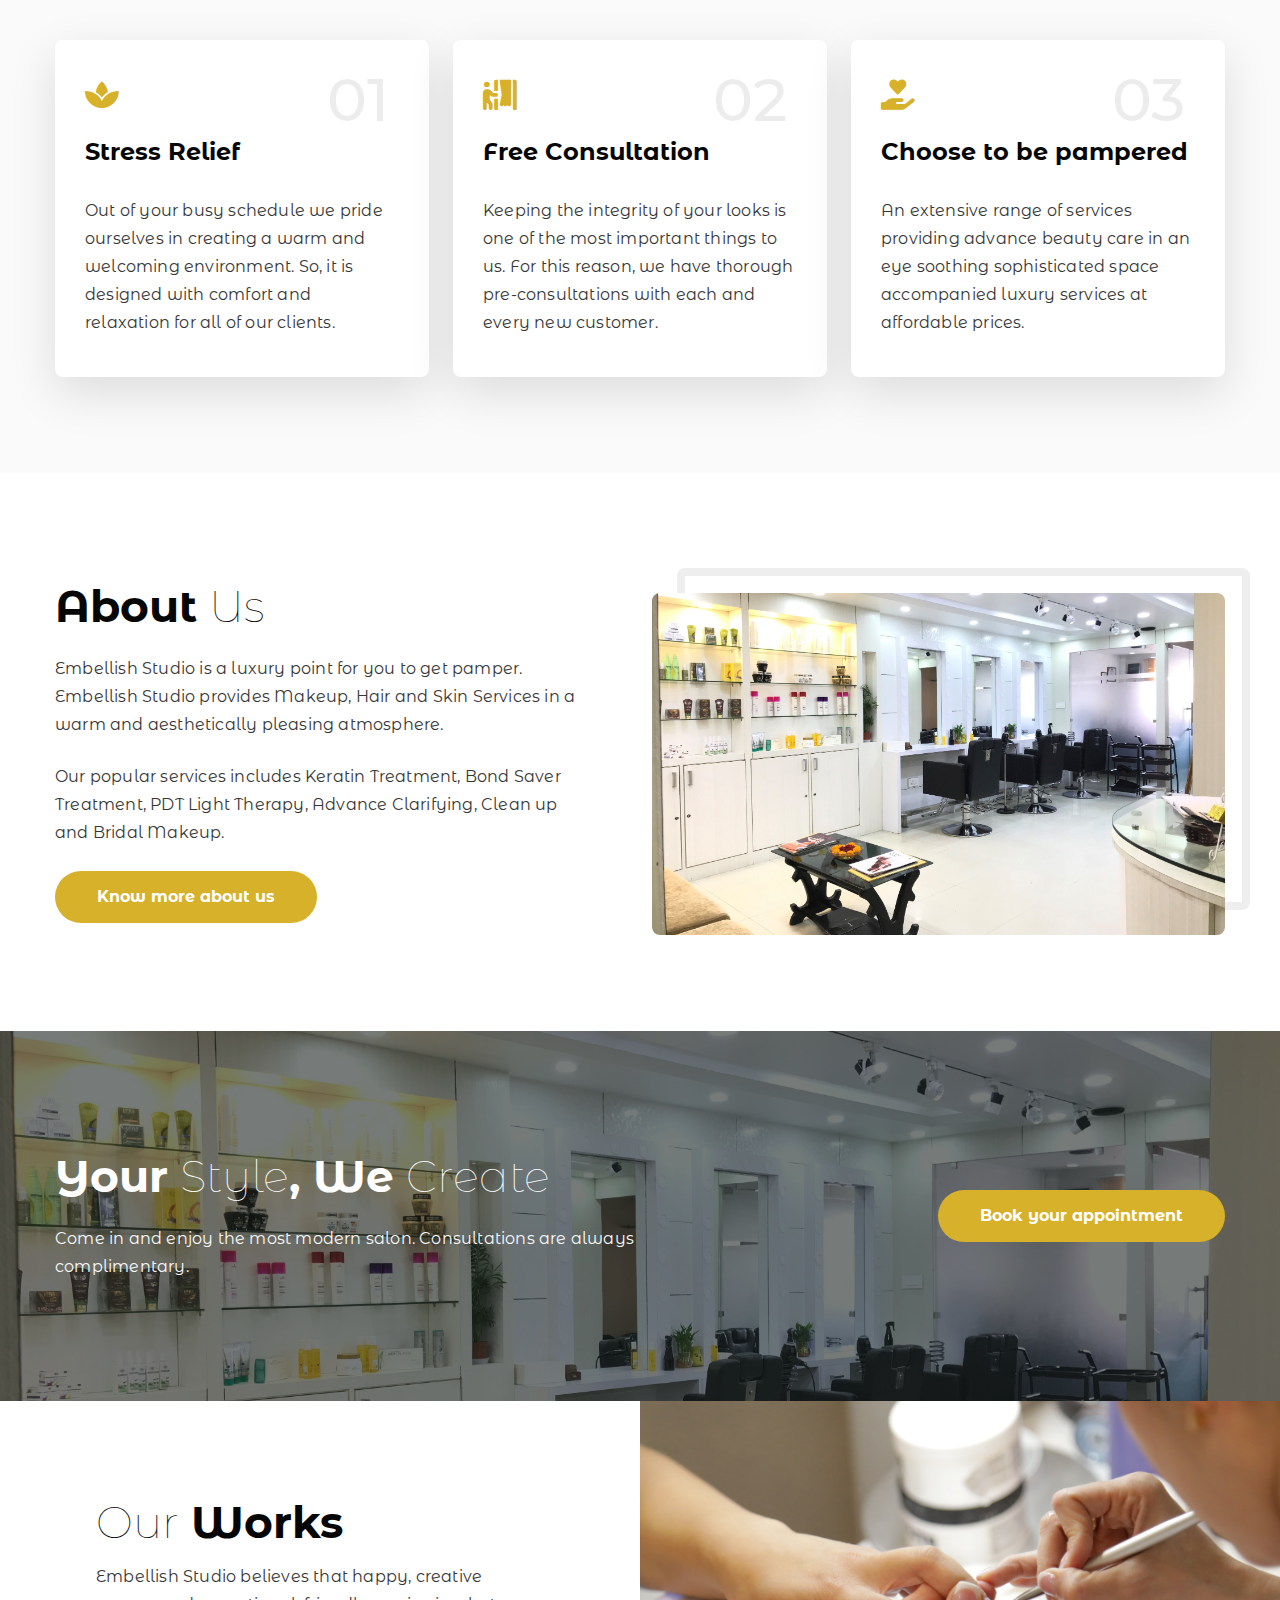
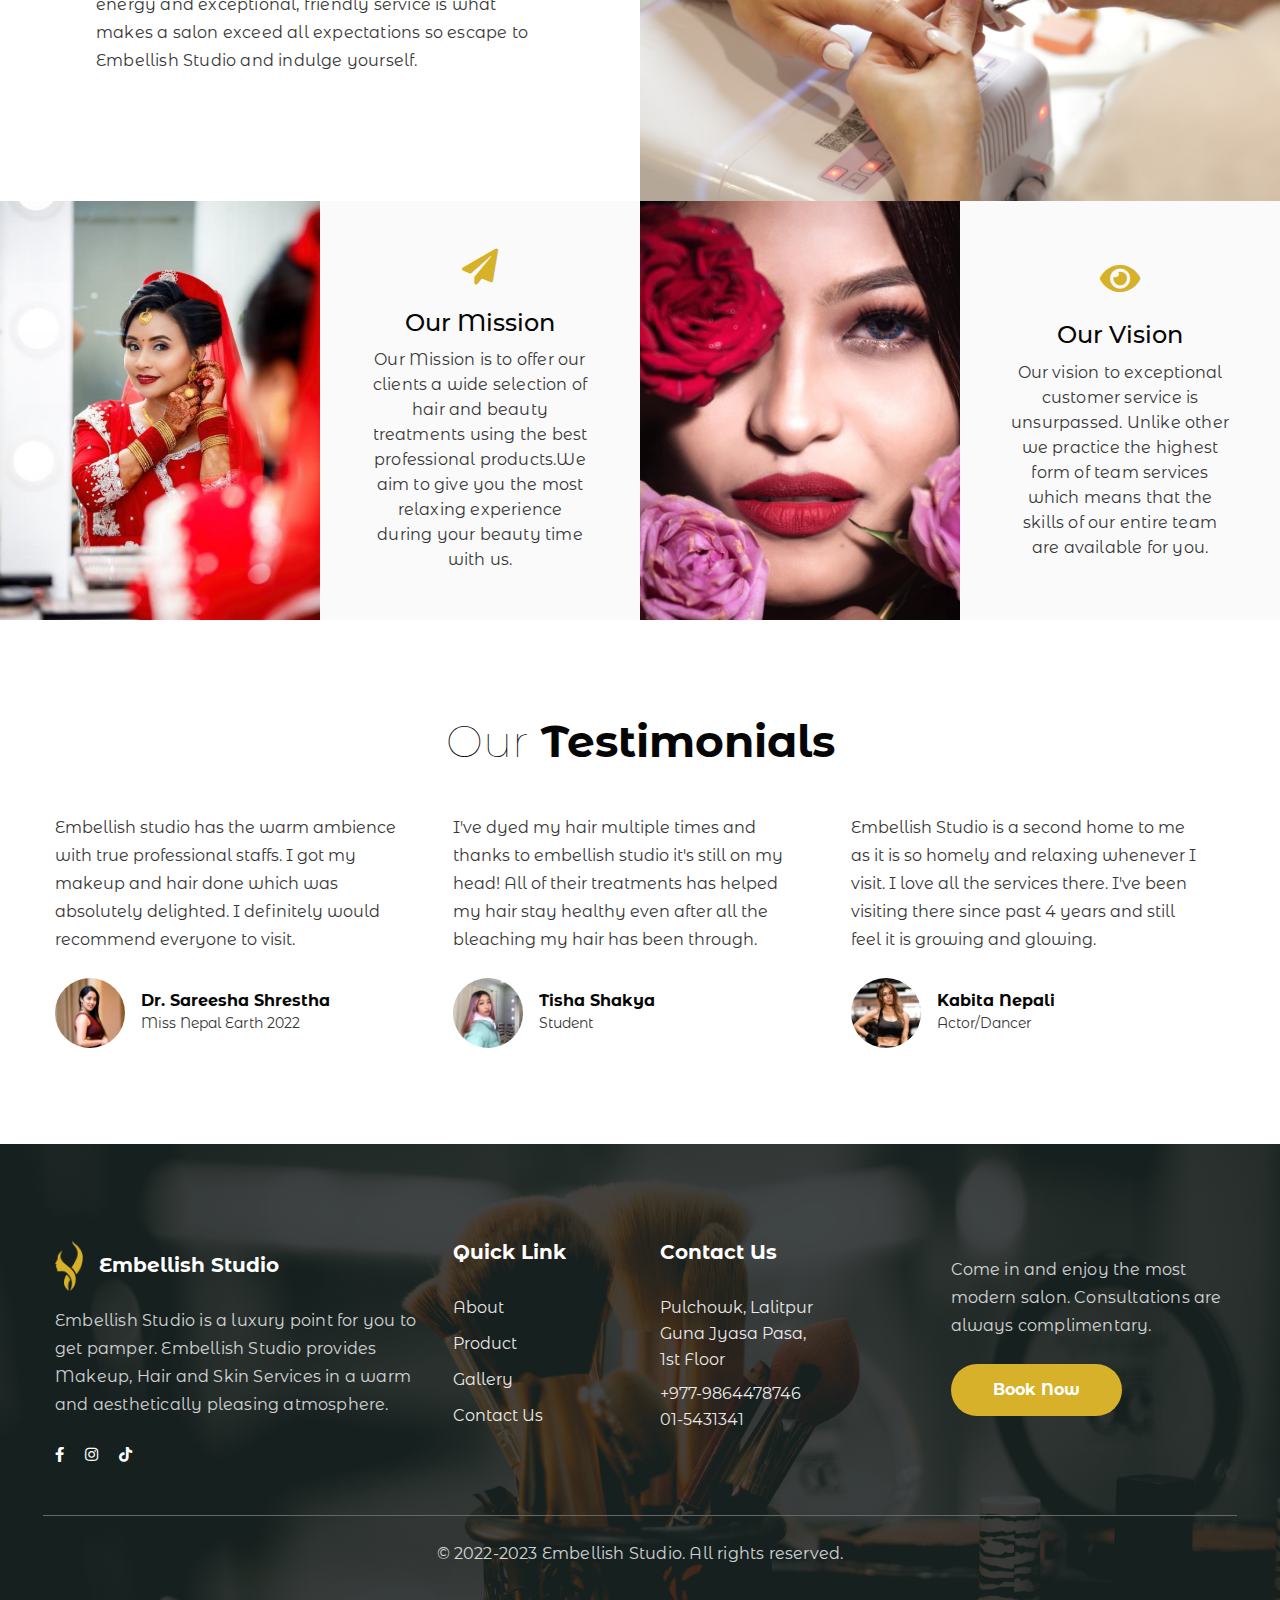
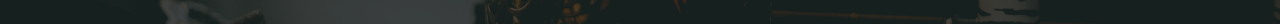
==== commit 67bcdef9: "modified" ====
--- a/index.html
+++ b/index.html
@@ -471,7 +471,7 @@
             </div>
         </div>
         <div class="below-section text-center pt-4 mt-5">
-            <p class="copy-text">&copy; 2023 Embellish Studio. All rights reserved.  </p>
+            <p class="copy-text">&copy; 2022-2023 Embellish Studio. All rights reserved.  </p>
         </div>
     </div>
 </footer>
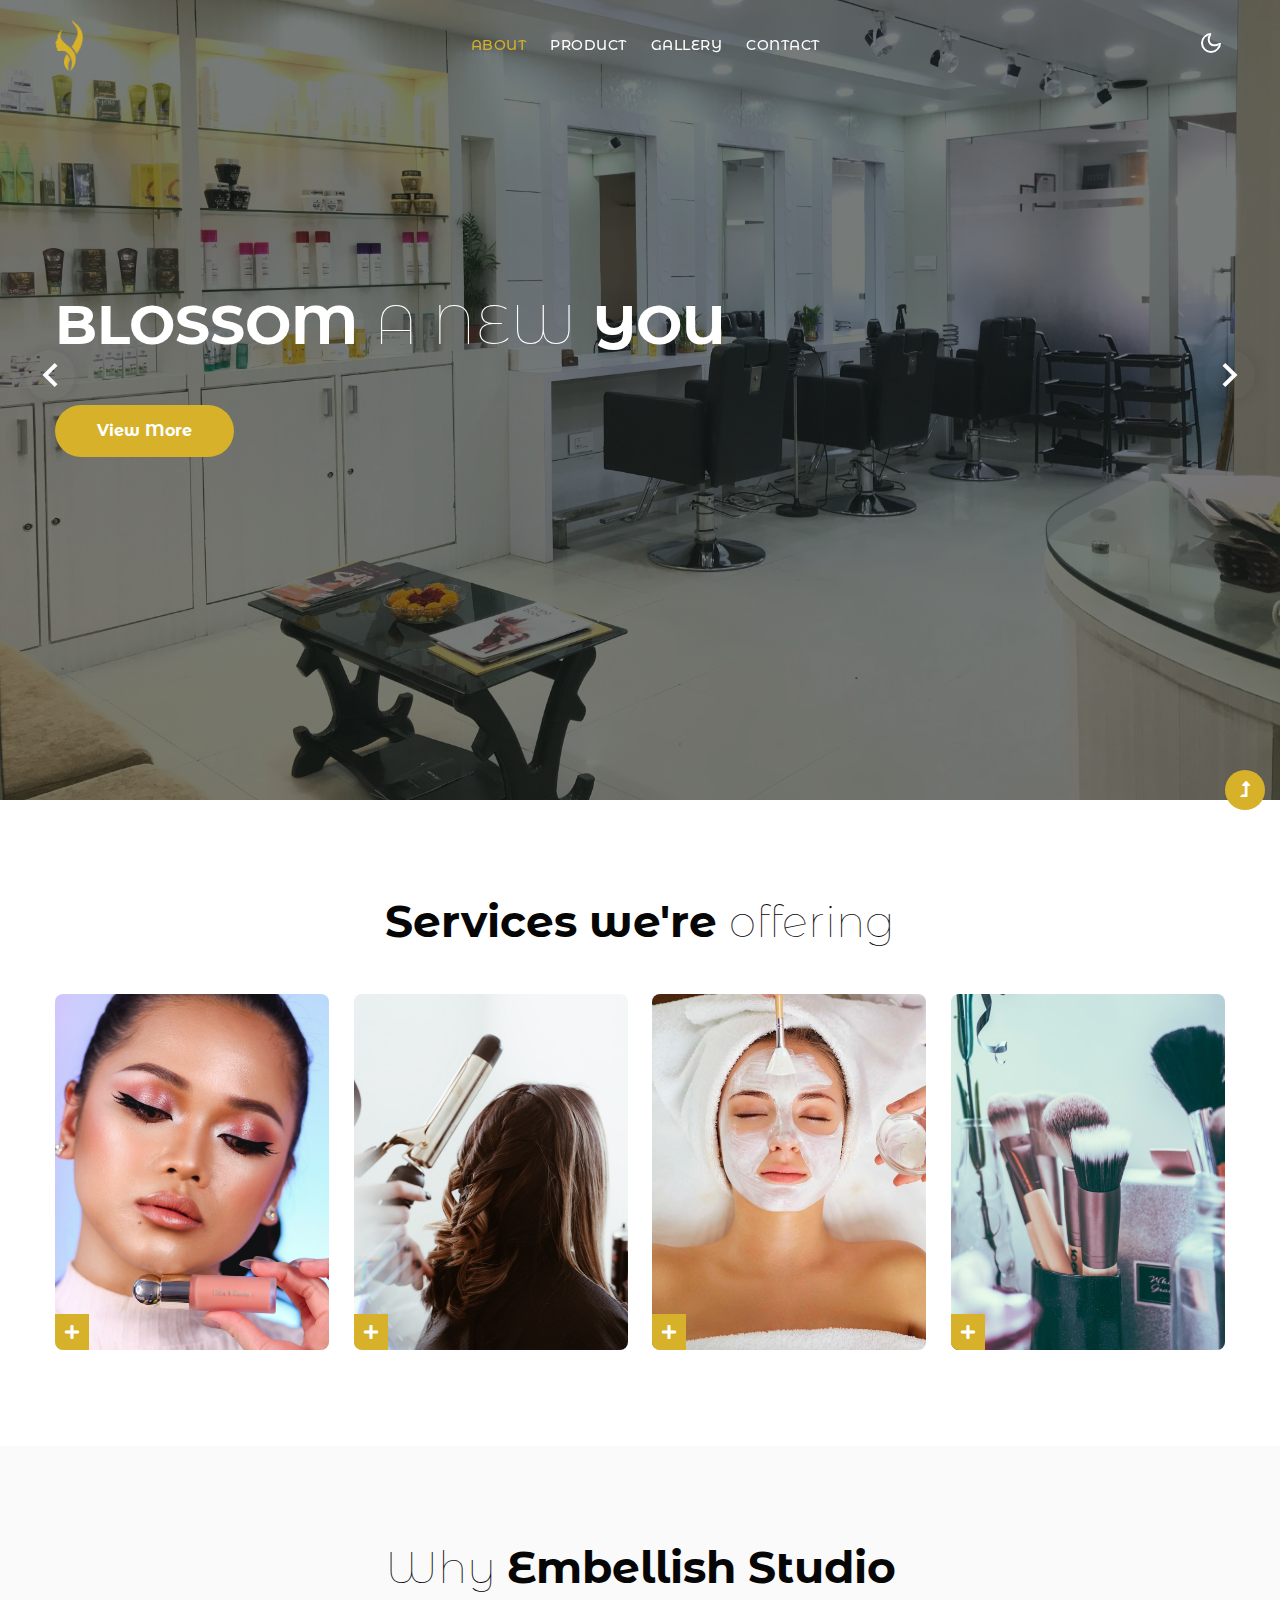
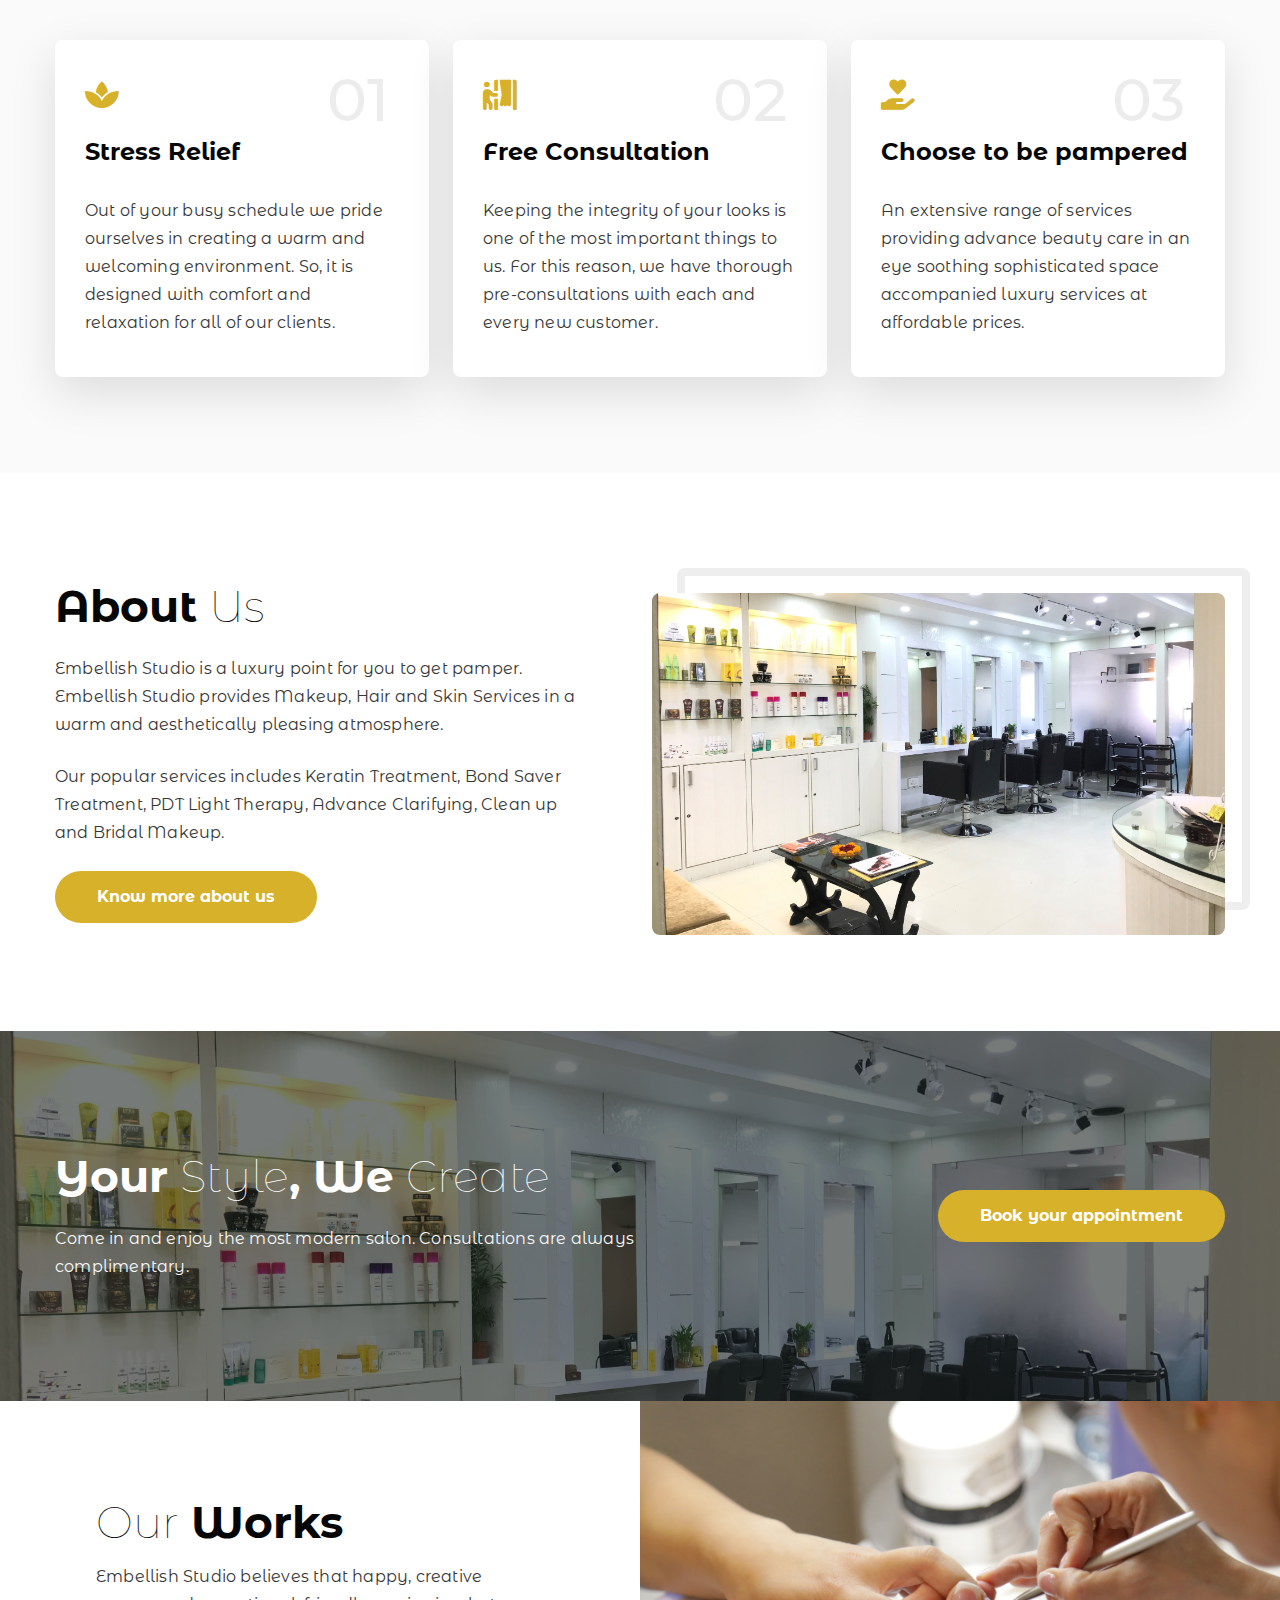
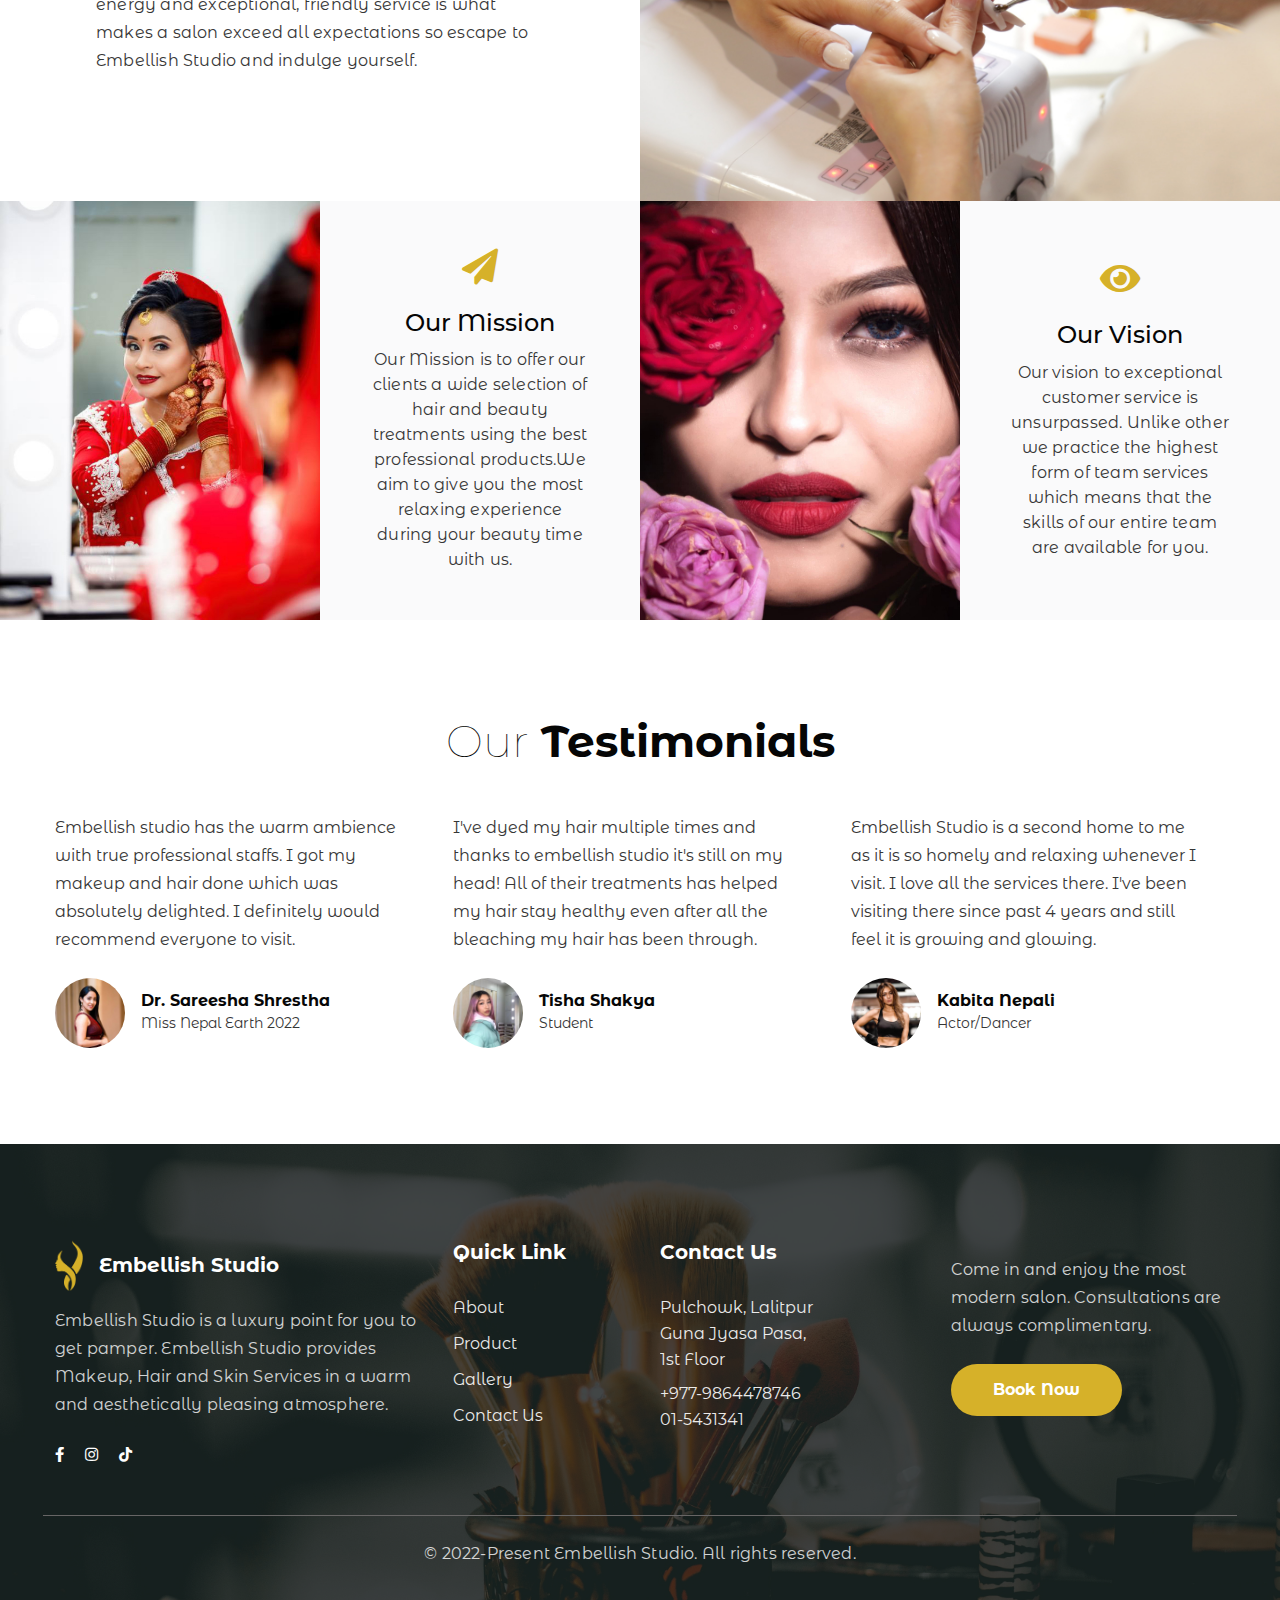
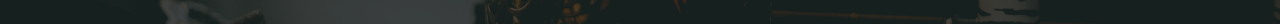
==== commit a0a8daca: "minor updates" ====
--- a/index.html
+++ b/index.html
@@ -471,7 +471,7 @@
             </div>
         </div>
         <div class="below-section text-center pt-4 mt-5">
-            <p class="copy-text">&copy; 2022-2023 Embellish Studio. All rights reserved.  </p>
+            <p class="copy-text">&copy; 2022-Present Embellish Studio. All rights reserved.  </p>
         </div>
     </div>
 </footer>
